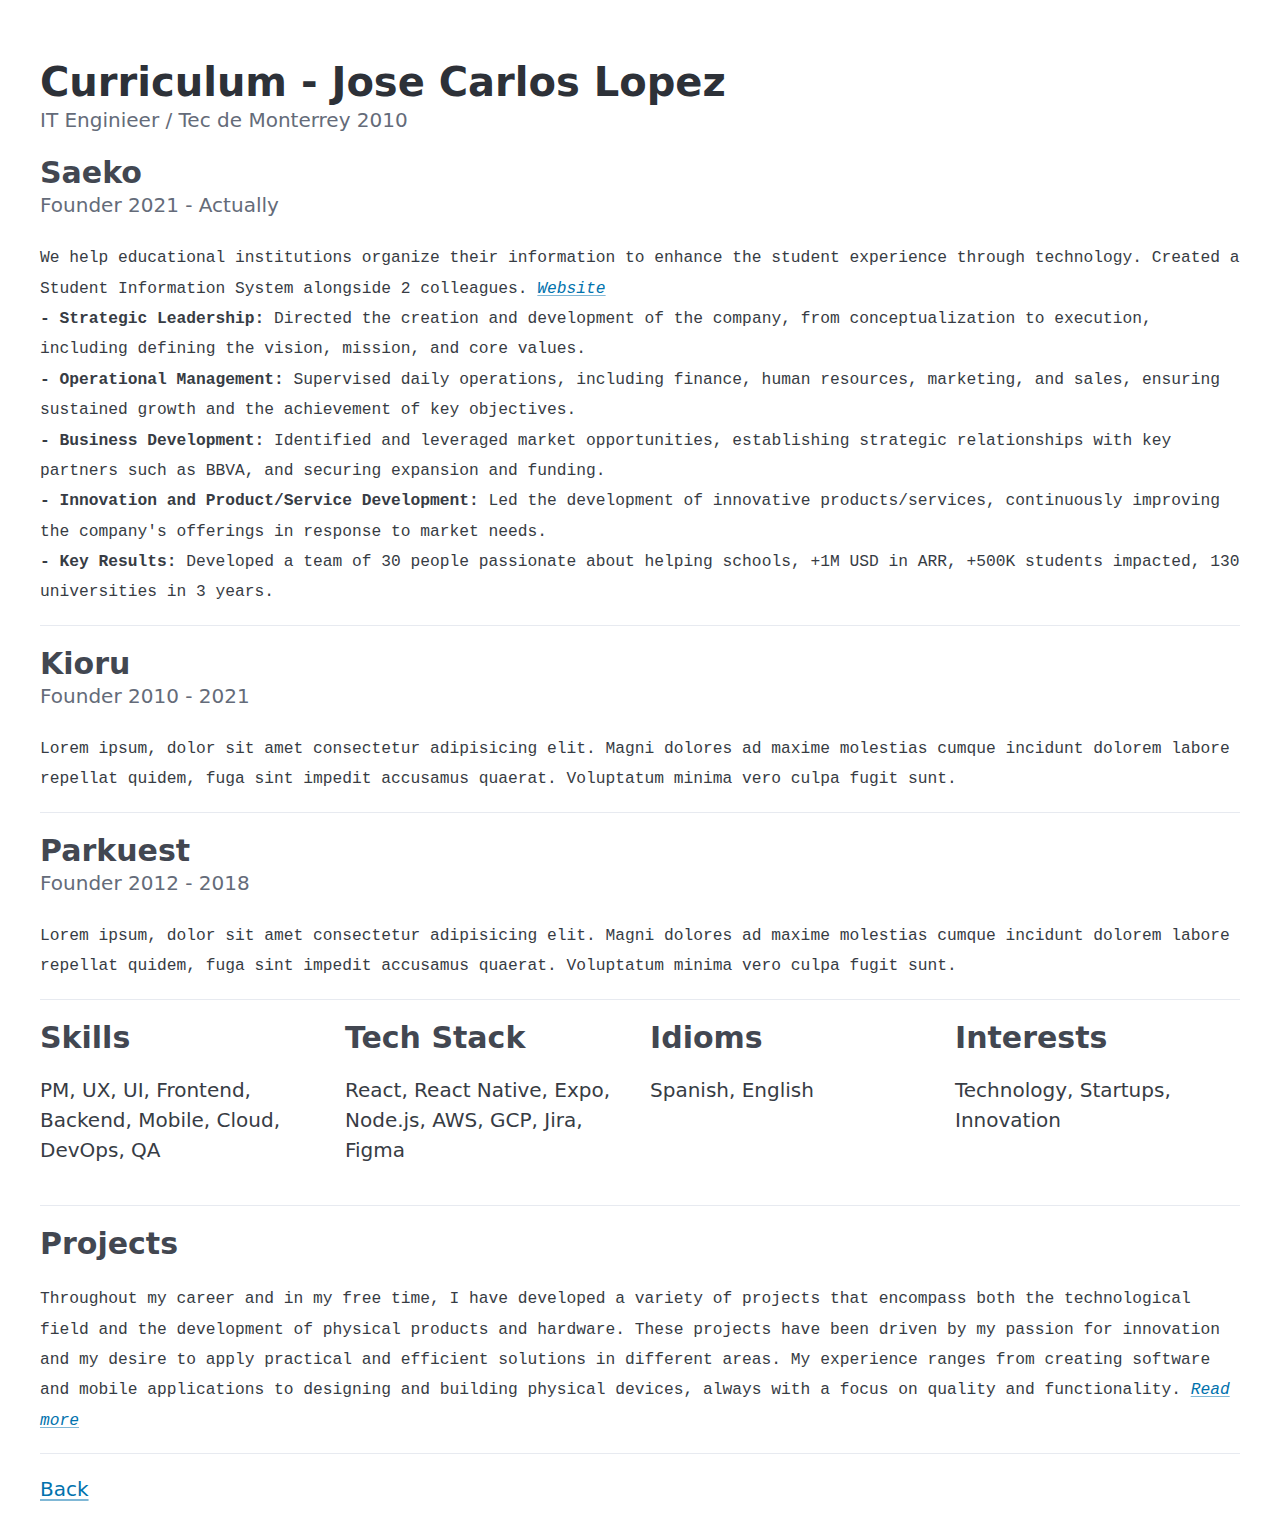
==== docs/cv.html @ 2325f3ba "creating a good website" ====
<!DOCTYPE html>
<html lang="en">

<head>
  <meta charset="UTF-8">
  <meta name="viewport" content="width=device-width, initial-scale=1.0">
  <title>CV Jose Carlos Lopez</title>
  <link rel="stylesheet" href="./css/pico.min.css" />
  <link rel="stylesheet" href="./css/main.css" />
</head>

<body>
  <section class="container p-3">
    <hgroup>
      <h1>Curriculum - Jose Carlos Lopez</h1>
      <p>IT Enginieer / Tec de Monterrey 2010</p>
    </hgroup>

    <hgroup>
      <h3>Saeko</h3>
      <p>Founder 2021 - Actually</p>
    </hgroup>
    <p></p>
    <tt>We help educational institutions organize their information to enhance the student experience through
      technology.
      Created a Student Information System alongside 2 colleagues. <i><a href="https://www.saeko.io" target="_blank"
          aria-label="Saeko">Website</a></i><br />
      <b>- Strategic Leadership:</b> Directed the creation and development of the company, from conceptualization to
      execution, including defining the vision, mission, and core values.<br />
      <b>- Operational Management:</b> Supervised daily operations, including finance, human resources, marketing, and
      sales, ensuring sustained growth and the achievement of key objectives.<br />
      <b>- Business Development:</b> Identified and leveraged market opportunities, establishing strategic relationships
      with key partners such as BBVA, and securing expansion and funding.<br />
      <b>- Innovation and Product/Service Development:</b> Led the development of innovative products/services,
      continuously improving the company's offerings in response to market needs.<br />
      <b>- Key Results:</b> Developed a team of 30 people passionate about helping schools, +1M USD in ARR, +500K
      students impacted, 130 universities in 3 years.</tt>


    <hr />
    <hgroup>
      <h3>Kioru</h3>
      <p>Founder 2010 - 2021</p>
    </hgroup>
    <p></p>
    <tt>Lorem ipsum, dolor sit amet consectetur adipisicing elit. Magni dolores ad maxime molestias cumque incidunt
      dolorem labore repellat quidem, fuga sint impedit accusamus quaerat. Voluptatum minima vero culpa fugit sunt.</tt>

    <hr />
    <hgroup>
      <h3>Parkuest</h3>
      <p>Founder 2012 - 2018</p>
    </hgroup>
    <p></p>
    <tt>Lorem ipsum, dolor sit amet consectetur adipisicing elit. Magni dolores ad maxime molestias cumque incidunt
      dolorem labore repellat quidem, fuga sint impedit accusamus quaerat. Voluptatum minima vero culpa fugit sunt.</tt>

    <hr />
    <div class="grid">
      <div>
        <h3>Skills</h3>
        <p>PM, UX, UI, Frontend, Backend, Mobile, Cloud, DevOps, QA</p>
      </div>
      <div>
        <h3>Tech Stack</h3>
        <p>React, React Native, Expo, Node.js, AWS, GCP, Jira, Figma</p>
      </div>
      <div>
        <h3>Idioms</h3>
        <p>Spanish, English</p>
      </div>
      <div>
        <h3>Interests</h3>
        <p>Technology, Startups, Innovation</p>
      </div>
    </div>

    <hr />
    <hgroup>
      <h3>Projects</h3>
      <p></p>
    </hgroup>
    <p></p>
    <tt>Throughout my career and in my free time, I have developed a variety of projects that encompass both the
      technological
      field and the development of physical products and hardware. These projects have been driven by my passion for
      innovation and my desire to apply practical and efficient solutions in different areas. My experience ranges from
      creating software and mobile applications to designing and building physical devices, always with a focus on
      quality and
      functionality. <i><a href="./projects.html" target="_blank" aria-label="Projects">Read more</a></i></tt>

    <hr />
    <p><a href="index.html">Back</a></p>
  </section>

</body>

</html>
---- docs/css/pico.min.css ----
@charset "UTF-8";/*!
 * Pico CSS ✨ v2.0.6 (https://picocss.com)
 * Copyright 2019-2024 - Licensed under MIT
 */:root{--pico-font-family-emoji:"Apple Color Emoji","Segoe UI Emoji","Segoe UI Symbol","Noto Color Emoji";--pico-font-family-sans-serif:system-ui,"Segoe UI",Roboto,Oxygen,Ubuntu,Cantarell,Helvetica,Arial,"Helvetica Neue",sans-serif,var(--pico-font-family-emoji);--pico-font-family-monospace:ui-monospace,SFMono-Regular,"SF Mono",Menlo,Consolas,"Liberation Mono",monospace,var(--pico-font-family-emoji);--pico-font-family:var(--pico-font-family-sans-serif);--pico-line-height:1.5;--pico-font-weight:400;--pico-font-size:100%;--pico-text-underline-offset:0.1rem;--pico-border-radius:0.25rem;--pico-border-width:0.0625rem;--pico-outline-width:0.125rem;--pico-transition:0.2s ease-in-out;--pico-spacing:1rem;--pico-typography-spacing-vertical:1rem;--pico-block-spacing-vertical:var(--pico-spacing);--pico-block-spacing-horizontal:var(--pico-spacing);--pico-grid-column-gap:var(--pico-spacing);--pico-grid-row-gap:var(--pico-spacing);--pico-form-element-spacing-vertical:0.75rem;--pico-form-element-spacing-horizontal:1rem;--pico-group-box-shadow:0 0 0 rgba(0, 0, 0, 0);--pico-group-box-shadow-focus-with-button:0 0 0 var(--pico-outline-width) var(--pico-primary-focus);--pico-group-box-shadow-focus-with-input:0 0 0 0.0625rem var(--pico-form-element-border-color);--pico-modal-overlay-backdrop-filter:blur(0.375rem);--pico-nav-element-spacing-vertical:1rem;--pico-nav-element-spacing-horizontal:0.5rem;--pico-nav-link-spacing-vertical:0.5rem;--pico-nav-link-spacing-horizontal:0.5rem;--pico-nav-breadcrumb-divider:">";--pico-icon-checkbox:url("data:image/svg+xml,%3Csvg xmlns='http://www.w3.org/2000/svg' width='24' height='24' viewBox='0 0 24 24' fill='none' stroke='rgb(255, 255, 255)' stroke-width='4' stroke-linecap='round' stroke-linejoin='round'%3E%3Cpolyline points='20 6 9 17 4 12'%3E%3C/polyline%3E%3C/svg%3E");--pico-icon-minus:url("data:image/svg+xml,%3Csvg xmlns='http://www.w3.org/2000/svg' width='24' height='24' viewBox='0 0 24 24' fill='none' stroke='rgb(255, 255, 255)' stroke-width='4' stroke-linecap='round' stroke-linejoin='round'%3E%3Cline x1='5' y1='12' x2='19' y2='12'%3E%3C/line%3E%3C/svg%3E");--pico-icon-chevron:url("data:image/svg+xml,%3Csvg xmlns='http://www.w3.org/2000/svg' width='24' height='24' viewBox='0 0 24 24' fill='none' stroke='rgb(136, 145, 164)' stroke-width='2' stroke-linecap='round' stroke-linejoin='round'%3E%3Cpolyline points='6 9 12 15 18 9'%3E%3C/polyline%3E%3C/svg%3E");--pico-icon-date:url("data:image/svg+xml,%3Csvg xmlns='http://www.w3.org/2000/svg' width='24' height='24' viewBox='0 0 24 24' fill='none' stroke='rgb(136, 145, 164)' stroke-width='2' stroke-linecap='round' stroke-linejoin='round'%3E%3Crect x='3' y='4' width='18' height='18' rx='2' ry='2'%3E%3C/rect%3E%3Cline x1='16' y1='2' x2='16' y2='6'%3E%3C/line%3E%3Cline x1='8' y1='2' x2='8' y2='6'%3E%3C/line%3E%3Cline x1='3' y1='10' x2='21' y2='10'%3E%3C/line%3E%3C/svg%3E");--pico-icon-time:url("data:image/svg+xml,%3Csvg xmlns='http://www.w3.org/2000/svg' width='24' height='24' viewBox='0 0 24 24' fill='none' stroke='rgb(136, 145, 164)' stroke-width='2' stroke-linecap='round' stroke-linejoin='round'%3E%3Ccircle cx='12' cy='12' r='10'%3E%3C/circle%3E%3Cpolyline points='12 6 12 12 16 14'%3E%3C/polyline%3E%3C/svg%3E");--pico-icon-search:url("data:image/svg+xml,%3Csvg xmlns='http://www.w3.org/2000/svg' width='24' height='24' viewBox='0 0 24 24' fill='none' stroke='rgb(136, 145, 164)' stroke-width='1.5' stroke-linecap='round' stroke-linejoin='round'%3E%3Ccircle cx='11' cy='11' r='8'%3E%3C/circle%3E%3Cline x1='21' y1='21' x2='16.65' y2='16.65'%3E%3C/line%3E%3C/svg%3E");--pico-icon-close:url("data:image/svg+xml,%3Csvg xmlns='http://www.w3.org/2000/svg' width='24' height='24' viewBox='0 0 24 24' fill='none' stroke='rgb(136, 145, 164)' stroke-width='3' stroke-linecap='round' stroke-linejoin='round'%3E%3Cline x1='18' y1='6' x2='6' y2='18'%3E%3C/line%3E%3Cline x1='6' y1='6' x2='18' y2='18'%3E%3C/line%3E%3C/svg%3E");--pico-icon-loading:url("data:image/svg+xml,%3Csvg fill='none' height='24' width='24' viewBox='0 0 24 24' xmlns='http://www.w3.org/2000/svg' %3E%3Cstyle%3E g %7B animation: rotate 2s linear infinite; transform-origin: center center; %7D circle %7B stroke-dasharray: 75,100; stroke-dashoffset: -5; animation: dash 1.5s ease-in-out infinite; stroke-linecap: round; %7D @keyframes rotate %7B 0%25 %7B transform: rotate(0deg); %7D 100%25 %7B transform: rotate(360deg); %7D %7D @keyframes dash %7B 0%25 %7B stroke-dasharray: 1,100; stroke-dashoffset: 0; %7D 50%25 %7B stroke-dasharray: 44.5,100; stroke-dashoffset: -17.5; %7D 100%25 %7B stroke-dasharray: 44.5,100; stroke-dashoffset: -62; %7D %7D %3C/style%3E%3Cg%3E%3Ccircle cx='12' cy='12' r='10' fill='none' stroke='rgb(136, 145, 164)' stroke-width='4' /%3E%3C/g%3E%3C/svg%3E")}@media (min-width:576px){:root{--pico-font-size:106.25%}}@media (min-width:768px){:root{--pico-font-size:112.5%}}@media (min-width:1024px){:root{--pico-font-size:118.75%}}@media (min-width:1280px){:root{--pico-font-size:125%}}@media (min-width:1536px){:root{--pico-font-size:131.25%}}a{--pico-text-decoration:underline}a.contrast,a.secondary{--pico-text-decoration:underline}small{--pico-font-size:0.875em}h1,h2,h3,h4,h5,h6{--pico-font-weight:700}h1{--pico-font-size:2rem;--pico-line-height:1.125;--pico-typography-spacing-top:3rem}h2{--pico-font-size:1.75rem;--pico-line-height:1.15;--pico-typography-spacing-top:2.625rem}h3{--pico-font-size:1.5rem;--pico-line-height:1.175;--pico-typography-spacing-top:2.25rem}h4{--pico-font-size:1.25rem;--pico-line-height:1.2;--pico-typography-spacing-top:1.874rem}h5{--pico-font-size:1.125rem;--pico-line-height:1.225;--pico-typography-spacing-top:1.6875rem}h6{--pico-font-size:1rem;--pico-line-height:1.25;--pico-typography-spacing-top:1.5rem}tfoot td,tfoot th,thead td,thead th{--pico-font-weight:600;--pico-border-width:0.1875rem}code,kbd,pre,samp{--pico-font-family:var(--pico-font-family-monospace)}kbd{--pico-font-weight:bolder}:where(select,textarea),input:not([type=submit],[type=button],[type=reset],[type=checkbox],[type=radio],[type=file]){--pico-outline-width:0.0625rem}[type=search]{--pico-border-radius:5rem}[type=checkbox],[type=radio]{--pico-border-width:0.125rem}[type=checkbox][role=switch]{--pico-border-width:0.1875rem}details.dropdown summary:not([role=button]){--pico-outline-width:0.0625rem}nav details.dropdown summary:focus-visible{--pico-outline-width:0.125rem}[role=search]{--pico-border-radius:5rem}[role=group]:has(button.secondary:focus,[type=submit].secondary:focus,[type=button].secondary:focus,[role=button].secondary:focus),[role=search]:has(button.secondary:focus,[type=submit].secondary:focus,[type=button].secondary:focus,[role=button].secondary:focus){--pico-group-box-shadow-focus-with-button:0 0 0 var(--pico-outline-width) var(--pico-secondary-focus)}[role=group]:has(button.contrast:focus,[type=submit].contrast:focus,[type=button].contrast:focus,[role=button].contrast:focus),[role=search]:has(button.contrast:focus,[type=submit].contrast:focus,[type=button].contrast:focus,[role=button].contrast:focus){--pico-group-box-shadow-focus-with-button:0 0 0 var(--pico-outline-width) var(--pico-contrast-focus)}[role=group] [role=button],[role=group] [type=button],[role=group] [type=submit],[role=group] button,[role=search] [role=button],[role=search] [type=button],[role=search] [type=submit],[role=search] button{--pico-form-element-spacing-horizontal:2rem}details summary[role=button]:not(.outline)::after{filter:brightness(0) invert(1)}[aria-busy=true]:not(input,select,textarea):is(button,[type=submit],[type=button],[type=reset],[role=button]):not(.outline)::before{filter:brightness(0) invert(1)}:root:not([data-theme=dark]),[data-theme=light]{--pico-background-color:#fff;--pico-color:#373c44;--pico-text-selection-color:rgba(2, 154, 232, 0.25);--pico-muted-color:#646b79;--pico-muted-border-color:#e7eaf0;--pico-primary:#0172ad;--pico-primary-background:#0172ad;--pico-primary-border:var(--pico-primary-background);--pico-primary-underline:rgba(1, 114, 173, 0.5);--pico-primary-hover:#015887;--pico-primary-hover-background:#02659a;--pico-primary-hover-border:var(--pico-primary-hover-background);--pico-primary-hover-underline:var(--pico-primary-hover);--pico-primary-focus:rgba(2, 154, 232, 0.5);--pico-primary-inverse:#fff;--pico-secondary:#5d6b89;--pico-secondary-background:#525f7a;--pico-secondary-border:var(--pico-secondary-background);--pico-secondary-underline:rgba(93, 107, 137, 0.5);--pico-secondary-hover:#48536b;--pico-secondary-hover-background:#48536b;--pico-secondary-hover-border:var(--pico-secondary-hover-background);--pico-secondary-hover-underline:var(--pico-secondary-hover);--pico-secondary-focus:rgba(93, 107, 137, 0.25);--pico-secondary-inverse:#fff;--pico-contrast:#181c25;--pico-contrast-background:#181c25;--pico-contrast-border:var(--pico-contrast-background);--pico-contrast-underline:rgba(24, 28, 37, 0.5);--pico-contrast-hover:#000;--pico-contrast-hover-background:#000;--pico-contrast-hover-border:var(--pico-contrast-hover-background);--pico-contrast-hover-underline:var(--pico-secondary-hover);--pico-contrast-focus:rgba(93, 107, 137, 0.25);--pico-contrast-inverse:#fff;--pico-box-shadow:0.0145rem 0.029rem 0.174rem rgba(129, 145, 181, 0.01698),0.0335rem 0.067rem 0.402rem rgba(129, 145, 181, 0.024),0.0625rem 0.125rem 0.75rem rgba(129, 145, 181, 0.03),0.1125rem 0.225rem 1.35rem rgba(129, 145, 181, 0.036),0.2085rem 0.417rem 2.502rem rgba(129, 145, 181, 0.04302),0.5rem 1rem 6rem rgba(129, 145, 181, 0.06),0 0 0 0.0625rem rgba(129, 145, 181, 0.015);--pico-h1-color:#2d3138;--pico-h2-color:#373c44;--pico-h3-color:#424751;--pico-h4-color:#4d535e;--pico-h5-color:#5c6370;--pico-h6-color:#646b79;--pico-mark-background-color:#fde7c0;--pico-mark-color:#0f1114;--pico-ins-color:#1d6a54;--pico-del-color:#883935;--pico-blockquote-border-color:var(--pico-muted-border-color);--pico-blockquote-footer-color:var(--pico-muted-color);--pico-button-box-shadow:0 0 0 rgba(0, 0, 0, 0);--pico-button-hover-box-shadow:0 0 0 rgba(0, 0, 0, 0);--pico-table-border-color:var(--pico-muted-border-color);--pico-table-row-stripped-background-color:rgba(111, 120, 135, 0.0375);--pico-code-background-color:#f3f5f7;--pico-code-color:#646b79;--pico-code-kbd-background-color:var(--pico-color);--pico-code-kbd-color:var(--pico-background-color);--pico-form-element-background-color:#fbfcfc;--pico-form-element-selected-background-color:#dfe3eb;--pico-form-element-border-color:#cfd5e2;--pico-form-element-color:#23262c;--pico-form-element-placeholder-color:var(--pico-muted-color);--pico-form-element-active-background-color:#fff;--pico-form-element-active-border-color:var(--pico-primary-border);--pico-form-element-focus-color:var(--pico-primary-border);--pico-form-element-disabled-opacity:0.5;--pico-form-element-invalid-border-color:#b86a6b;--pico-form-element-invalid-active-border-color:#c84f48;--pico-form-element-invalid-focus-color:var(--pico-form-element-invalid-active-border-color);--pico-form-element-valid-border-color:#4c9b8a;--pico-form-element-valid-active-border-color:#279977;--pico-form-element-valid-focus-color:var(--pico-form-element-valid-active-border-color);--pico-switch-background-color:#bfc7d9;--pico-switch-checked-background-color:var(--pico-primary-background);--pico-switch-color:#fff;--pico-switch-thumb-box-shadow:0 0 0 rgba(0, 0, 0, 0);--pico-range-border-color:#dfe3eb;--pico-range-active-border-color:#bfc7d9;--pico-range-thumb-border-color:var(--pico-background-color);--pico-range-thumb-color:var(--pico-secondary-background);--pico-range-thumb-active-color:var(--pico-primary-background);--pico-accordion-border-color:var(--pico-muted-border-color);--pico-accordion-active-summary-color:var(--pico-primary-hover);--pico-accordion-close-summary-color:var(--pico-color);--pico-accordion-open-summary-color:var(--pico-muted-color);--pico-card-background-color:var(--pico-background-color);--pico-card-border-color:var(--pico-muted-border-color);--pico-card-box-shadow:var(--pico-box-shadow);--pico-card-sectioning-background-color:#fbfcfc;--pico-dropdown-background-color:#fff;--pico-dropdown-border-color:#eff1f4;--pico-dropdown-box-shadow:var(--pico-box-shadow);--pico-dropdown-color:var(--pico-color);--pico-dropdown-hover-background-color:#eff1f4;--pico-loading-spinner-opacity:0.5;--pico-modal-overlay-background-color:rgba(232, 234, 237, 0.75);--pico-progress-background-color:#dfe3eb;--pico-progress-color:var(--pico-primary-background);--pico-tooltip-background-color:var(--pico-contrast-background);--pico-tooltip-color:var(--pico-contrast-inverse);--pico-icon-valid:url("data:image/svg+xml,%3Csvg xmlns='http://www.w3.org/2000/svg' width='24' height='24' viewBox='0 0 24 24' fill='none' stroke='rgb(76, 155, 138)' stroke-width='2' stroke-linecap='round' stroke-linejoin='round'%3E%3Cpolyline points='20 6 9 17 4 12'%3E%3C/polyline%3E%3C/svg%3E");--pico-icon-invalid:url("data:image/svg+xml,%3Csvg xmlns='http://www.w3.org/2000/svg' width='24' height='24' viewBox='0 0 24 24' fill='none' stroke='rgb(200, 79, 72)' stroke-width='2' stroke-linecap='round' stroke-linejoin='round'%3E%3Ccircle cx='12' cy='12' r='10'%3E%3C/circle%3E%3Cline x1='12' y1='8' x2='12' y2='12'%3E%3C/line%3E%3Cline x1='12' y1='16' x2='12.01' y2='16'%3E%3C/line%3E%3C/svg%3E");color-scheme:light}:root:not([data-theme=dark]) input:is([type=submit],[type=button],[type=reset],[type=checkbox],[type=radio],[type=file]),[data-theme=light] input:is([type=submit],[type=button],[type=reset],[type=checkbox],[type=radio],[type=file]){--pico-form-element-focus-color:var(--pico-primary-focus)}@media only screen and (prefers-color-scheme:dark){:root:not([data-theme]){--pico-background-color:#13171f;--pico-color:#c2c7d0;--pico-text-selection-color:rgba(1, 170, 255, 0.1875);--pico-muted-color:#7b8495;--pico-muted-border-color:#202632;--pico-primary:#01aaff;--pico-primary-background:#0172ad;--pico-primary-border:var(--pico-primary-background);--pico-primary-underline:rgba(1, 170, 255, 0.5);--pico-primary-hover:#79c0ff;--pico-primary-hover-background:#017fc0;--pico-primary-hover-border:var(--pico-primary-hover-background);--pico-primary-hover-underline:var(--pico-primary-hover);--pico-primary-focus:rgba(1, 170, 255, 0.375);--pico-primary-inverse:#fff;--pico-secondary:#969eaf;--pico-secondary-background:#525f7a;--pico-secondary-border:var(--pico-secondary-background);--pico-secondary-underline:rgba(150, 158, 175, 0.5);--pico-secondary-hover:#b3b9c5;--pico-secondary-hover-background:#5d6b89;--pico-secondary-hover-border:var(--pico-secondary-hover-background);--pico-secondary-hover-underline:var(--pico-secondary-hover);--pico-secondary-focus:rgba(144, 158, 190, 0.25);--pico-secondary-inverse:#fff;--pico-contrast:#dfe3eb;--pico-contrast-background:#eff1f4;--pico-contrast-border:var(--pico-contrast-background);--pico-contrast-underline:rgba(223, 227, 235, 0.5);--pico-contrast-hover:#fff;--pico-contrast-hover-background:#fff;--pico-contrast-hover-border:var(--pico-contrast-hover-background);--pico-contrast-hover-underline:var(--pico-contrast-hover);--pico-contrast-focus:rgba(207, 213, 226, 0.25);--pico-contrast-inverse:#000;--pico-box-shadow:0.0145rem 0.029rem 0.174rem rgba(7, 9, 12, 0.01698),0.0335rem 0.067rem 0.402rem rgba(7, 9, 12, 0.024),0.0625rem 0.125rem 0.75rem rgba(7, 9, 12, 0.03),0.1125rem 0.225rem 1.35rem rgba(7, 9, 12, 0.036),0.2085rem 0.417rem 2.502rem rgba(7, 9, 12, 0.04302),0.5rem 1rem 6rem rgba(7, 9, 12, 0.06),0 0 0 0.0625rem rgba(7, 9, 12, 0.015);--pico-h1-color:#f0f1f3;--pico-h2-color:#e0e3e7;--pico-h3-color:#c2c7d0;--pico-h4-color:#b3b9c5;--pico-h5-color:#a4acba;--pico-h6-color:#8891a4;--pico-mark-background-color:#014063;--pico-mark-color:#fff;--pico-ins-color:#62af9a;--pico-del-color:#ce7e7b;--pico-blockquote-border-color:var(--pico-muted-border-color);--pico-blockquote-footer-color:var(--pico-muted-color);--pico-button-box-shadow:0 0 0 rgba(0, 0, 0, 0);--pico-button-hover-box-shadow:0 0 0 rgba(0, 0, 0, 0);--pico-table-border-color:var(--pico-muted-border-color);--pico-table-row-stripped-background-color:rgba(111, 120, 135, 0.0375);--pico-code-background-color:#1a1f28;--pico-code-color:#8891a4;--pico-code-kbd-background-color:var(--pico-color);--pico-code-kbd-color:var(--pico-background-color);--pico-form-element-background-color:#1c212c;--pico-form-element-selected-background-color:#2a3140;--pico-form-element-border-color:#2a3140;--pico-form-element-color:#e0e3e7;--pico-form-element-placeholder-color:#8891a4;--pico-form-element-active-background-color:#1a1f28;--pico-form-element-active-border-color:var(--pico-primary-border);--pico-form-element-focus-color:var(--pico-primary-border);--pico-form-element-disabled-opacity:0.5;--pico-form-element-invalid-border-color:#964a50;--pico-form-element-invalid-active-border-color:#b7403b;--pico-form-element-invalid-focus-color:var(--pico-form-element-invalid-active-border-color);--pico-form-element-valid-border-color:#2a7b6f;--pico-form-element-valid-active-border-color:#16896a;--pico-form-element-valid-focus-color:var(--pico-form-element-valid-active-border-color);--pico-switch-background-color:#333c4e;--pico-switch-checked-background-color:var(--pico-primary-background);--pico-switch-color:#fff;--pico-switch-thumb-box-shadow:0 0 0 rgba(0, 0, 0, 0);--pico-range-border-color:#202632;--pico-range-active-border-color:#2a3140;--pico-range-thumb-border-color:var(--pico-background-color);--pico-range-thumb-color:var(--pico-secondary-background);--pico-range-thumb-active-color:var(--pico-primary-background);--pico-accordion-border-color:var(--pico-muted-border-color);--pico-accordion-active-summary-color:var(--pico-primary-hover);--pico-accordion-close-summary-color:var(--pico-color);--pico-accordion-open-summary-color:var(--pico-muted-color);--pico-card-background-color:#181c25;--pico-card-border-color:var(--pico-card-background-color);--pico-card-box-shadow:var(--pico-box-shadow);--pico-card-sectioning-background-color:#1a1f28;--pico-dropdown-background-color:#181c25;--pico-dropdown-border-color:#202632;--pico-dropdown-box-shadow:var(--pico-box-shadow);--pico-dropdown-color:var(--pico-color);--pico-dropdown-hover-background-color:#202632;--pico-loading-spinner-opacity:0.5;--pico-modal-overlay-background-color:rgba(8, 9, 10, 0.75);--pico-progress-background-color:#202632;--pico-progress-color:var(--pico-primary-background);--pico-tooltip-background-color:var(--pico-contrast-background);--pico-tooltip-color:var(--pico-contrast-inverse);--pico-icon-valid:url("data:image/svg+xml,%3Csvg xmlns='http://www.w3.org/2000/svg' width='24' height='24' viewBox='0 0 24 24' fill='none' stroke='rgb(42, 123, 111)' stroke-width='2' stroke-linecap='round' stroke-linejoin='round'%3E%3Cpolyline points='20 6 9 17 4 12'%3E%3C/polyline%3E%3C/svg%3E");--pico-icon-invalid:url("data:image/svg+xml,%3Csvg xmlns='http://www.w3.org/2000/svg' width='24' height='24' viewBox='0 0 24 24' fill='none' stroke='rgb(150, 74, 80)' stroke-width='2' stroke-linecap='round' stroke-linejoin='round'%3E%3Ccircle cx='12' cy='12' r='10'%3E%3C/circle%3E%3Cline x1='12' y1='8' x2='12' y2='12'%3E%3C/line%3E%3Cline x1='12' y1='16' x2='12.01' y2='16'%3E%3C/line%3E%3C/svg%3E");color-scheme:dark}:root:not([data-theme]) input:is([type=submit],[type=button],[type=reset],[type=checkbox],[type=radio],[type=file]){--pico-form-element-focus-color:var(--pico-primary-focus)}:root:not([data-theme]) details summary[role=button].contrast:not(.outline)::after{filter:brightness(0)}:root:not([data-theme]) [aria-busy=true]:not(input,select,textarea).contrast:is(button,[type=submit],[type=button],[type=reset],[role=button]):not(.outline)::before{filter:brightness(0)}}[data-theme=dark]{--pico-background-color:#13171f;--pico-color:#c2c7d0;--pico-text-selection-color:rgba(1, 170, 255, 0.1875);--pico-muted-color:#7b8495;--pico-muted-border-color:#202632;--pico-primary:#01aaff;--pico-primary-background:#0172ad;--pico-primary-border:var(--pico-primary-background);--pico-primary-underline:rgba(1, 170, 255, 0.5);--pico-primary-hover:#79c0ff;--pico-primary-hover-background:#017fc0;--pico-primary-hover-border:var(--pico-primary-hover-background);--pico-primary-hover-underline:var(--pico-primary-hover);--pico-primary-focus:rgba(1, 170, 255, 0.375);--pico-primary-inverse:#fff;--pico-secondary:#969eaf;--pico-secondary-background:#525f7a;--pico-secondary-border:var(--pico-secondary-background);--pico-secondary-underline:rgba(150, 158, 175, 0.5);--pico-secondary-hover:#b3b9c5;--pico-secondary-hover-background:#5d6b89;--pico-secondary-hover-border:var(--pico-secondary-hover-background);--pico-secondary-hover-underline:var(--pico-secondary-hover);--pico-secondary-focus:rgba(144, 158, 190, 0.25);--pico-secondary-inverse:#fff;--pico-contrast:#dfe3eb;--pico-contrast-background:#eff1f4;--pico-contrast-border:var(--pico-contrast-background);--pico-contrast-underline:rgba(223, 227, 235, 0.5);--pico-contrast-hover:#fff;--pico-contrast-hover-background:#fff;--pico-contrast-hover-border:var(--pico-contrast-hover-background);--pico-contrast-hover-underline:var(--pico-contrast-hover);--pico-contrast-focus:rgba(207, 213, 226, 0.25);--pico-contrast-inverse:#000;--pico-box-shadow:0.0145rem 0.029rem 0.174rem rgba(7, 9, 12, 0.01698),0.0335rem 0.067rem 0.402rem rgba(7, 9, 12, 0.024),0.0625rem 0.125rem 0.75rem rgba(7, 9, 12, 0.03),0.1125rem 0.225rem 1.35rem rgba(7, 9, 12, 0.036),0.2085rem 0.417rem 2.502rem rgba(7, 9, 12, 0.04302),0.5rem 1rem 6rem rgba(7, 9, 12, 0.06),0 0 0 0.0625rem rgba(7, 9, 12, 0.015);--pico-h1-color:#f0f1f3;--pico-h2-color:#e0e3e7;--pico-h3-color:#c2c7d0;--pico-h4-color:#b3b9c5;--pico-h5-color:#a4acba;--pico-h6-color:#8891a4;--pico-mark-background-color:#014063;--pico-mark-color:#fff;--pico-ins-color:#62af9a;--pico-del-color:#ce7e7b;--pico-blockquote-border-color:var(--pico-muted-border-color);--pico-blockquote-footer-color:var(--pico-muted-color);--pico-button-box-shadow:0 0 0 rgba(0, 0, 0, 0);--pico-button-hover-box-shadow:0 0 0 rgba(0, 0, 0, 0);--pico-table-border-color:var(--pico-muted-border-color);--pico-table-row-stripped-background-color:rgba(111, 120, 135, 0.0375);--pico-code-background-color:#1a1f28;--pico-code-color:#8891a4;--pico-code-kbd-background-color:var(--pico-color);--pico-code-kbd-color:var(--pico-background-color);--pico-form-element-background-color:#1c212c;--pico-form-element-selected-background-color:#2a3140;--pico-form-element-border-color:#2a3140;--pico-form-element-color:#e0e3e7;--pico-form-element-placeholder-color:#8891a4;--pico-form-element-active-background-color:#1a1f28;--pico-form-element-active-border-color:var(--pico-primary-border);--pico-form-element-focus-color:var(--pico-primary-border);--pico-form-element-disabled-opacity:0.5;--pico-form-element-invalid-border-color:#964a50;--pico-form-element-invalid-active-border-color:#b7403b;--pico-form-element-invalid-focus-color:var(--pico-form-element-invalid-active-border-color);--pico-form-element-valid-border-color:#2a7b6f;--pico-form-element-valid-active-border-color:#16896a;--pico-form-element-valid-focus-color:var(--pico-form-element-valid-active-border-color);--pico-switch-background-color:#333c4e;--pico-switch-checked-background-color:var(--pico-primary-background);--pico-switch-color:#fff;--pico-switch-thumb-box-shadow:0 0 0 rgba(0, 0, 0, 0);--pico-range-border-color:#202632;--pico-range-active-border-color:#2a3140;--pico-range-thumb-border-color:var(--pico-background-color);--pico-range-thumb-color:var(--pico-secondary-background);--pico-range-thumb-active-color:var(--pico-primary-background);--pico-accordion-border-color:var(--pico-muted-border-color);--pico-accordion-active-summary-color:var(--pico-primary-hover);--pico-accordion-close-summary-color:var(--pico-color);--pico-accordion-open-summary-color:var(--pico-muted-color);--pico-card-background-color:#181c25;--pico-card-border-color:var(--pico-card-background-color);--pico-card-box-shadow:var(--pico-box-shadow);--pico-card-sectioning-background-color:#1a1f28;--pico-dropdown-background-color:#181c25;--pico-dropdown-border-color:#202632;--pico-dropdown-box-shadow:var(--pico-box-shadow);--pico-dropdown-color:var(--pico-color);--pico-dropdown-hover-background-color:#202632;--pico-loading-spinner-opacity:0.5;--pico-modal-overlay-background-color:rgba(8, 9, 10, 0.75);--pico-progress-background-color:#202632;--pico-progress-color:var(--pico-primary-background);--pico-tooltip-background-color:var(--pico-contrast-background);--pico-tooltip-color:var(--pico-contrast-inverse);--pico-icon-valid:url("data:image/svg+xml,%3Csvg xmlns='http://www.w3.org/2000/svg' width='24' height='24' viewBox='0 0 24 24' fill='none' stroke='rgb(42, 123, 111)' stroke-width='2' stroke-linecap='round' stroke-linejoin='round'%3E%3Cpolyline points='20 6 9 17 4 12'%3E%3C/polyline%3E%3C/svg%3E");--pico-icon-invalid:url("data:image/svg+xml,%3Csvg xmlns='http://www.w3.org/2000/svg' width='24' height='24' viewBox='0 0 24 24' fill='none' stroke='rgb(150, 74, 80)' stroke-width='2' stroke-linecap='round' stroke-linejoin='round'%3E%3Ccircle cx='12' cy='12' r='10'%3E%3C/circle%3E%3Cline x1='12' y1='8' x2='12' y2='12'%3E%3C/line%3E%3Cline x1='12' y1='16' x2='12.01' y2='16'%3E%3C/line%3E%3C/svg%3E");color-scheme:dark}[data-theme=dark] input:is([type=submit],[type=button],[type=reset],[type=checkbox],[type=radio],[type=file]){--pico-form-element-focus-color:var(--pico-primary-focus)}[data-theme=dark] details summary[role=button].contrast:not(.outline)::after{filter:brightness(0)}[data-theme=dark] [aria-busy=true]:not(input,select,textarea).contrast:is(button,[type=submit],[type=button],[type=reset],[role=button]):not(.outline)::before{filter:brightness(0)}[type=checkbox],[type=radio],[type=range],progress{accent-color:var(--pico-primary)}*,::after,::before{box-sizing:border-box;background-repeat:no-repeat}::after,::before{text-decoration:inherit;vertical-align:inherit}:where(:root){-webkit-tap-highlight-color:transparent;-webkit-text-size-adjust:100%;-moz-text-size-adjust:100%;text-size-adjust:100%;background-color:var(--pico-background-color);color:var(--pico-color);font-weight:var(--pico-font-weight);font-size:var(--pico-font-size);line-height:var(--pico-line-height);font-family:var(--pico-font-family);text-underline-offset:var(--pico-text-underline-offset);text-rendering:optimizeLegibility;overflow-wrap:break-word;-moz-tab-size:4;-o-tab-size:4;tab-size:4}body{width:100%;margin:0}main{display:block}body>footer,body>header,body>main{padding-block:var(--pico-block-spacing-vertical)}section{margin-bottom:var(--pico-block-spacing-vertical)}.container,.container-fluid{width:100%;margin-right:auto;margin-left:auto;padding-right:var(--pico-spacing);padding-left:var(--pico-spacing)}@media (min-width:576px){.container{max-width:510px;padding-right:0;padding-left:0}}@media (min-width:768px){.container{max-width:700px}}@media (min-width:1024px){.container{max-width:950px}}@media (min-width:1280px){.container{max-width:1200px}}@media (min-width:1536px){.container{max-width:1450px}}.grid{grid-column-gap:var(--pico-grid-column-gap);grid-row-gap:var(--pico-grid-row-gap);display:grid;grid-template-columns:1fr}@media (min-width:768px){.grid{grid-template-columns:repeat(auto-fit,minmax(0%,1fr))}}.grid>*{min-width:0}.overflow-auto{overflow:auto}b,strong{font-weight:bolder}sub,sup{position:relative;font-size:.75em;line-height:0;vertical-align:baseline}sub{bottom:-.25em}sup{top:-.5em}address,blockquote,dl,ol,p,pre,table,ul{margin-top:0;margin-bottom:var(--pico-typography-spacing-vertical);color:var(--pico-color);font-style:normal;font-weight:var(--pico-font-weight)}h1,h2,h3,h4,h5,h6{margin-top:0;margin-bottom:var(--pico-typography-spacing-vertical);color:var(--pico-color);font-weight:var(--pico-font-weight);font-size:var(--pico-font-size);line-height:var(--pico-line-height);font-family:var(--pico-font-family)}h1{--pico-color:var(--pico-h1-color)}h2{--pico-color:var(--pico-h2-color)}h3{--pico-color:var(--pico-h3-color)}h4{--pico-color:var(--pico-h4-color)}h5{--pico-color:var(--pico-h5-color)}h6{--pico-color:var(--pico-h6-color)}:where(article,address,blockquote,dl,figure,form,ol,p,pre,table,ul)~:is(h1,h2,h3,h4,h5,h6){margin-top:var(--pico-typography-spacing-top)}p{margin-bottom:var(--pico-typography-spacing-vertical)}hgroup{margin-bottom:var(--pico-typography-spacing-vertical)}hgroup>*{margin-top:0;margin-bottom:0}hgroup>:not(:first-child):last-child{--pico-color:var(--pico-muted-color);--pico-font-weight:unset;font-size:1rem}:where(ol,ul) li{margin-bottom:calc(var(--pico-typography-spacing-vertical) * .25)}:where(dl,ol,ul) :where(dl,ol,ul){margin:0;margin-top:calc(var(--pico-typography-spacing-vertical) * .25)}ul li{list-style:square}mark{padding:.125rem .25rem;background-color:var(--pico-mark-background-color);color:var(--pico-mark-color);vertical-align:baseline}blockquote{display:block;margin:var(--pico-typography-spacing-vertical) 0;padding:var(--pico-spacing);border-right:none;border-left:.25rem solid var(--pico-blockquote-border-color);border-inline-start:0.25rem solid var(--pico-blockquote-border-color);border-inline-end:none}blockquote footer{margin-top:calc(var(--pico-typography-spacing-vertical) * .5);color:var(--pico-blockquote-footer-color)}abbr[title]{border-bottom:1px dotted;text-decoration:none;cursor:help}ins{color:var(--pico-ins-color);text-decoration:none}del{color:var(--pico-del-color)}::-moz-selection{background-color:var(--pico-text-selection-color)}::selection{background-color:var(--pico-text-selection-color)}:where(a:not([role=button])),[role=link]{--pico-color:var(--pico-primary);--pico-background-color:transparent;--pico-underline:var(--pico-primary-underline);outline:0;background-color:var(--pico-background-color);color:var(--pico-color);-webkit-text-decoration:var(--pico-text-decoration);text-decoration:var(--pico-text-decoration);text-decoration-color:var(--pico-underline);text-underline-offset:0.125em;transition:background-color var(--pico-transition),color var(--pico-transition),box-shadow var(--pico-transition),-webkit-text-decoration var(--pico-transition);transition:background-color var(--pico-transition),color var(--pico-transition),text-decoration var(--pico-transition),box-shadow var(--pico-transition);transition:background-color var(--pico-transition),color var(--pico-transition),text-decoration var(--pico-transition),box-shadow var(--pico-transition),-webkit-text-decoration var(--pico-transition)}:where(a:not([role=button])):is([aria-current]:not([aria-current=false]),:hover,:active,:focus),[role=link]:is([aria-current]:not([aria-current=false]),:hover,:active,:focus){--pico-color:var(--pico-primary-hover);--pico-underline:var(--pico-primary-hover-underline);--pico-text-decoration:underline}:where(a:not([role=button])):focus-visible,[role=link]:focus-visible{box-shadow:0 0 0 var(--pico-outline-width) var(--pico-primary-focus)}:where(a:not([role=button])).secondary,[role=link].secondary{--pico-color:var(--pico-secondary);--pico-underline:var(--pico-secondary-underline)}:where(a:not([role=button])).secondary:is([aria-current]:not([aria-current=false]),:hover,:active,:focus),[role=link].secondary:is([aria-current]:not([aria-current=false]),:hover,:active,:focus){--pico-color:var(--pico-secondary-hover);--pico-underline:var(--pico-secondary-hover-underline)}:where(a:not([role=button])).contrast,[role=link].contrast{--pico-color:var(--pico-contrast);--pico-underline:var(--pico-contrast-underline)}:where(a:not([role=button])).contrast:is([aria-current]:not([aria-current=false]),:hover,:active,:focus),[role=link].contrast:is([aria-current]:not([aria-current=false]),:hover,:active,:focus){--pico-color:var(--pico-contrast-hover);--pico-underline:var(--pico-contrast-hover-underline)}a[role=button]{display:inline-block}button{margin:0;overflow:visible;font-family:inherit;text-transform:none}[type=button],[type=reset],[type=submit],button{-webkit-appearance:button}[role=button],[type=button],[type=file]::file-selector-button,[type=reset],[type=submit],button{--pico-background-color:var(--pico-primary-background);--pico-border-color:var(--pico-primary-border);--pico-color:var(--pico-primary-inverse);--pico-box-shadow:var(--pico-button-box-shadow, 0 0 0 rgba(0, 0, 0, 0));padding:var(--pico-form-element-spacing-vertical) var(--pico-form-element-spacing-horizontal);border:var(--pico-border-width) solid var(--pico-border-color);border-radius:var(--pico-border-radius);outline:0;background-color:var(--pico-background-color);box-shadow:var(--pico-box-shadow);color:var(--pico-color);font-weight:var(--pico-font-weight);font-size:1rem;line-height:var(--pico-line-height);text-align:center;text-decoration:none;cursor:pointer;-webkit-user-select:none;-moz-user-select:none;user-select:none;transition:background-color var(--pico-transition),border-color var(--pico-transition),color var(--pico-transition),box-shadow var(--pico-transition)}[role=button]:is(:hover,:active,:focus),[role=button]:is([aria-current]:not([aria-current=false])),[type=button]:is(:hover,:active,:focus),[type=button]:is([aria-current]:not([aria-current=false])),[type=file]::file-selector-button:is(:hover,:active,:focus),[type=file]::file-selector-button:is([aria-current]:not([aria-current=false])),[type=reset]:is(:hover,:active,:focus),[type=reset]:is([aria-current]:not([aria-current=false])),[type=submit]:is(:hover,:active,:focus),[type=submit]:is([aria-current]:not([aria-current=false])),button:is(:hover,:active,:focus),button:is([aria-current]:not([aria-current=false])){--pico-background-color:var(--pico-primary-hover-background);--pico-border-color:var(--pico-primary-hover-border);--pico-box-shadow:var(--pico-button-hover-box-shadow, 0 0 0 rgba(0, 0, 0, 0));--pico-color:var(--pico-primary-inverse)}[role=button]:focus,[role=button]:is([aria-current]:not([aria-current=false])):focus,[type=button]:focus,[type=button]:is([aria-current]:not([aria-current=false])):focus,[type=file]::file-selector-button:focus,[type=file]::file-selector-button:is([aria-current]:not([aria-current=false])):focus,[type=reset]:focus,[type=reset]:is([aria-current]:not([aria-current=false])):focus,[type=submit]:focus,[type=submit]:is([aria-current]:not([aria-current=false])):focus,button:focus,button:is([aria-current]:not([aria-current=false])):focus{--pico-box-shadow:var(--pico-button-hover-box-shadow, 0 0 0 rgba(0, 0, 0, 0)),0 0 0 var(--pico-outline-width) var(--pico-primary-focus)}[type=button],[type=reset],[type=submit]{margin-bottom:var(--pico-spacing)}:is(button,[type=submit],[type=button],[role=button]).secondary,[type=file]::file-selector-button,[type=reset]{--pico-background-color:var(--pico-secondary-background);--pico-border-color:var(--pico-secondary-border);--pico-color:var(--pico-secondary-inverse);cursor:pointer}:is(button,[type=submit],[type=button],[role=button]).secondary:is([aria-current]:not([aria-current=false]),:hover,:active,:focus),[type=file]::file-selector-button:is([aria-current]:not([aria-current=false]),:hover,:active,:focus),[type=reset]:is([aria-current]:not([aria-current=false]),:hover,:active,:focus){--pico-background-color:var(--pico-secondary-hover-background);--pico-border-color:var(--pico-secondary-hover-border);--pico-color:var(--pico-secondary-inverse)}:is(button,[type=submit],[type=button],[role=button]).secondary:focus,:is(button,[type=submit],[type=button],[role=button]).secondary:is([aria-current]:not([aria-current=false])):focus,[type=file]::file-selector-button:focus,[type=file]::file-selector-button:is([aria-current]:not([aria-current=false])):focus,[type=reset]:focus,[type=reset]:is([aria-current]:not([aria-current=false])):focus{--pico-box-shadow:var(--pico-button-hover-box-shadow, 0 0 0 rgba(0, 0, 0, 0)),0 0 0 var(--pico-outline-width) var(--pico-secondary-focus)}:is(button,[type=submit],[type=button],[role=button]).contrast{--pico-background-color:var(--pico-contrast-background);--pico-border-color:var(--pico-contrast-border);--pico-color:var(--pico-contrast-inverse)}:is(button,[type=submit],[type=button],[role=button]).contrast:is([aria-current]:not([aria-current=false]),:hover,:active,:focus){--pico-background-color:var(--pico-contrast-hover-background);--pico-border-color:var(--pico-contrast-hover-border);--pico-color:var(--pico-contrast-inverse)}:is(button,[type=submit],[type=button],[role=button]).contrast:focus,:is(button,[type=submit],[type=button],[role=button]).contrast:is([aria-current]:not([aria-current=false])):focus{--pico-box-shadow:var(--pico-button-hover-box-shadow, 0 0 0 rgba(0, 0, 0, 0)),0 0 0 var(--pico-outline-width) var(--pico-contrast-focus)}:is(button,[type=submit],[type=button],[role=button]).outline,[type=reset].outline{--pico-background-color:transparent;--pico-color:var(--pico-primary);--pico-border-color:var(--pico-primary)}:is(button,[type=submit],[type=button],[role=button]).outline:is([aria-current]:not([aria-current=false]),:hover,:active,:focus),[type=reset].outline:is([aria-current]:not([aria-current=false]),:hover,:active,:focus){--pico-background-color:transparent;--pico-color:var(--pico-primary-hover);--pico-border-color:var(--pico-primary-hover)}:is(button,[type=submit],[type=button],[role=button]).outline.secondary,[type=reset].outline{--pico-color:var(--pico-secondary);--pico-border-color:var(--pico-secondary)}:is(button,[type=submit],[type=button],[role=button]).outline.secondary:is([aria-current]:not([aria-current=false]),:hover,:active,:focus),[type=reset].outline:is([aria-current]:not([aria-current=false]),:hover,:active,:focus){--pico-color:var(--pico-secondary-hover);--pico-border-color:var(--pico-secondary-hover)}:is(button,[type=submit],[type=button],[role=button]).outline.contrast{--pico-color:var(--pico-contrast);--pico-border-color:var(--pico-contrast)}:is(button,[type=submit],[type=button],[role=button]).outline.contrast:is([aria-current]:not([aria-current=false]),:hover,:active,:focus){--pico-color:var(--pico-contrast-hover);--pico-border-color:var(--pico-contrast-hover)}:where(button,[type=submit],[type=reset],[type=button],[role=button])[disabled],:where(fieldset[disabled]) :is(button,[type=submit],[type=button],[type=reset],[role=button]){opacity:.5;pointer-events:none}:where(table){width:100%;border-collapse:collapse;border-spacing:0;text-indent:0}td,th{padding:calc(var(--pico-spacing)/ 2) var(--pico-spacing);border-bottom:var(--pico-border-width) solid var(--pico-table-border-color);background-color:var(--pico-background-color);color:var(--pico-color);font-weight:var(--pico-font-weight);text-align:left;text-align:start}tfoot td,tfoot th{border-top:var(--pico-border-width) solid var(--pico-table-border-color);border-bottom:0}table.striped tbody tr:nth-child(odd) td,table.striped tbody tr:nth-child(odd) th{background-color:var(--pico-table-row-stripped-background-color)}:where(audio,canvas,iframe,img,svg,video){vertical-align:middle}audio,video{display:inline-block}audio:not([controls]){display:none;height:0}:where(iframe){border-style:none}img{max-width:100%;height:auto;border-style:none}:where(svg:not([fill])){fill:currentColor}svg:not(:root){overflow:hidden}code,kbd,pre,samp{font-size:.875em;font-family:var(--pico-font-family)}pre code{font-size:inherit;font-family:inherit}pre{-ms-overflow-style:scrollbar;overflow:auto}code,kbd,pre{border-radius:var(--pico-border-radius);background:var(--pico-code-background-color);color:var(--pico-code-color);font-weight:var(--pico-font-weight);line-height:initial}code,kbd{display:inline-block;padding:.375rem}pre{display:block;margin-bottom:var(--pico-spacing);overflow-x:auto}pre>code{display:block;padding:var(--pico-spacing);background:0 0;line-height:var(--pico-line-height)}kbd{background-color:var(--pico-code-kbd-background-color);color:var(--pico-code-kbd-color);vertical-align:baseline}figure{display:block;margin:0;padding:0}figure figcaption{padding:calc(var(--pico-spacing) * .5) 0;color:var(--pico-muted-color)}hr{height:0;margin:var(--pico-typography-spacing-vertical) 0;border:0;border-top:1px solid var(--pico-muted-border-color);color:inherit}[hidden],template{display:none!important}canvas{display:inline-block}input,optgroup,select,textarea{margin:0;font-size:1rem;line-height:var(--pico-line-height);font-family:inherit;letter-spacing:inherit}input{overflow:visible}select{text-transform:none}legend{max-width:100%;padding:0;color:inherit;white-space:normal}textarea{overflow:auto}[type=checkbox],[type=radio]{padding:0}::-webkit-inner-spin-button,::-webkit-outer-spin-button{height:auto}[type=search]{-webkit-appearance:textfield;outline-offset:-2px}[type=search]::-webkit-search-decoration{-webkit-appearance:none}::-webkit-file-upload-button{-webkit-appearance:button;font:inherit}::-moz-focus-inner{padding:0;border-style:none}:-moz-focusring{outline:0}:-moz-ui-invalid{box-shadow:none}::-ms-expand{display:none}[type=file],[type=range]{padding:0;border-width:0}input:not([type=checkbox],[type=radio],[type=range]){height:calc(1rem * var(--pico-line-height) + var(--pico-form-element-spacing-vertical) * 2 + var(--pico-border-width) * 2)}fieldset{width:100%;margin:0;margin-bottom:var(--pico-spacing);padding:0;border:0}fieldset legend,label{display:block;margin-bottom:calc(var(--pico-spacing) * .375);color:var(--pico-color);font-weight:var(--pico-form-label-font-weight,var(--pico-font-weight))}fieldset legend{margin-bottom:calc(var(--pico-spacing) * .5)}button[type=submit],input:not([type=checkbox],[type=radio]),select,textarea{width:100%}input:not([type=checkbox],[type=radio],[type=range],[type=file]),select,textarea{-webkit-appearance:none;-moz-appearance:none;appearance:none;padding:var(--pico-form-element-spacing-vertical) var(--pico-form-element-spacing-horizontal)}input,select,textarea{--pico-background-color:var(--pico-form-element-background-color);--pico-border-color:var(--pico-form-element-border-color);--pico-color:var(--pico-form-element-color);--pico-box-shadow:none;border:var(--pico-border-width) solid var(--pico-border-color);border-radius:var(--pico-border-radius);outline:0;background-color:var(--pico-background-color);box-shadow:var(--pico-box-shadow);color:var(--pico-color);font-weight:var(--pico-font-weight);transition:background-color var(--pico-transition),border-color var(--pico-transition),color var(--pico-transition),box-shadow var(--pico-transition)}:where(select,textarea):not([readonly]):is(:active,:focus),input:not([type=submit],[type=button],[type=reset],[type=checkbox],[type=radio],[readonly]):is(:active,:focus){--pico-background-color:var(--pico-form-element-active-background-color)}:where(select,textarea):not([readonly]):is(:active,:focus),input:not([type=submit],[type=button],[type=reset],[role=switch],[readonly]):is(:active,:focus){--pico-border-color:var(--pico-form-element-active-border-color)}:where(select,textarea):not([readonly]):focus,input:not([type=submit],[type=button],[type=reset],[type=range],[type=file],[readonly]):focus{--pico-box-shadow:0 0 0 var(--pico-outline-width) var(--pico-form-element-focus-color)}:where(fieldset[disabled]) :is(input:not([type=submit],[type=button],[type=reset]),select,textarea),input:not([type=submit],[type=button],[type=reset])[disabled],label[aria-disabled=true],select[disabled],textarea[disabled]{opacity:var(--pico-form-element-disabled-opacity);pointer-events:none}label[aria-disabled=true] input[disabled]{opacity:1}:where(input,select,textarea):not([type=checkbox],[type=radio],[type=date],[type=datetime-local],[type=month],[type=time],[type=week],[type=range])[aria-invalid]{padding-right:calc(var(--pico-form-element-spacing-horizontal) + 1.5rem)!important;padding-left:var(--pico-form-element-spacing-horizontal);padding-inline-start:var(--pico-form-element-spacing-horizontal)!important;padding-inline-end:calc(var(--pico-form-element-spacing-horizontal) + 1.5rem)!important;background-position:center right .75rem;background-size:1rem auto;background-repeat:no-repeat}:where(input,select,textarea):not([type=checkbox],[type=radio],[type=date],[type=datetime-local],[type=month],[type=time],[type=week],[type=range])[aria-invalid=false]:not(select){background-image:var(--pico-icon-valid)}:where(input,select,textarea):not([type=checkbox],[type=radio],[type=date],[type=datetime-local],[type=month],[type=time],[type=week],[type=range])[aria-invalid=true]:not(select){background-image:var(--pico-icon-invalid)}:where(input,select,textarea)[aria-invalid=false]{--pico-border-color:var(--pico-form-element-valid-border-color)}:where(input,select,textarea)[aria-invalid=false]:is(:active,:focus){--pico-border-color:var(--pico-form-element-valid-active-border-color)!important}:where(input,select,textarea)[aria-invalid=false]:is(:active,:focus):not([type=checkbox],[type=radio]){--pico-box-shadow:0 0 0 var(--pico-outline-width) var(--pico-form-element-valid-focus-color)!important}:where(input,select,textarea)[aria-invalid=true]{--pico-border-color:var(--pico-form-element-invalid-border-color)}:where(input,select,textarea)[aria-invalid=true]:is(:active,:focus){--pico-border-color:var(--pico-form-element-invalid-active-border-color)!important}:where(input,select,textarea)[aria-invalid=true]:is(:active,:focus):not([type=checkbox],[type=radio]){--pico-box-shadow:0 0 0 var(--pico-outline-width) var(--pico-form-element-invalid-focus-color)!important}[dir=rtl] :where(input,select,textarea):not([type=checkbox],[type=radio]):is([aria-invalid],[aria-invalid=true],[aria-invalid=false]){background-position:center left .75rem}input::-webkit-input-placeholder,input::placeholder,select:invalid,textarea::-webkit-input-placeholder,textarea::placeholder{color:var(--pico-form-element-placeholder-color);opacity:1}input:not([type=checkbox],[type=radio]),select,textarea{margin-bottom:var(--pico-spacing)}select::-ms-expand{border:0;background-color:transparent}select:not([multiple],[size]){padding-right:calc(var(--pico-form-element-spacing-horizontal) + 1.5rem);padding-left:var(--pico-form-element-spacing-horizontal);padding-inline-start:var(--pico-form-element-spacing-horizontal);padding-inline-end:calc(var(--pico-form-element-spacing-horizontal) + 1.5rem);background-image:var(--pico-icon-chevron);background-position:center right .75rem;background-size:1rem auto;background-repeat:no-repeat}select[multiple] option:checked{background:var(--pico-form-element-selected-background-color);color:var(--pico-form-element-color)}[dir=rtl] select:not([multiple],[size]){background-position:center left .75rem}textarea{display:block;resize:vertical}textarea[aria-invalid]{--pico-icon-height:calc(1rem * var(--pico-line-height) + var(--pico-form-element-spacing-vertical) * 2 + var(--pico-border-width) * 2);background-position:top right .75rem!important;background-size:1rem var(--pico-icon-height)!important}:where(input,select,textarea,fieldset,.grid)+small{display:block;width:100%;margin-top:calc(var(--pico-spacing) * -.75);margin-bottom:var(--pico-spacing);color:var(--pico-muted-color)}:where(input,select,textarea,fieldset,.grid)[aria-invalid=false]+small{color:var(--pico-ins-color)}:where(input,select,textarea,fieldset,.grid)[aria-invalid=true]+small{color:var(--pico-del-color)}label>:where(input,select,textarea){margin-top:calc(var(--pico-spacing) * .25)}label:has([type=checkbox],[type=radio]){width:-moz-fit-content;width:fit-content;cursor:pointer}[type=checkbox],[type=radio]{-webkit-appearance:none;-moz-appearance:none;appearance:none;width:1.25em;height:1.25em;margin-top:-.125em;margin-inline-end:.5em;border-width:var(--pico-border-width);vertical-align:middle;cursor:pointer}[type=checkbox]::-ms-check,[type=radio]::-ms-check{display:none}[type=checkbox]:checked,[type=checkbox]:checked:active,[type=checkbox]:checked:focus,[type=radio]:checked,[type=radio]:checked:active,[type=radio]:checked:focus{--pico-background-color:var(--pico-primary-background);--pico-border-color:var(--pico-primary-border);background-image:var(--pico-icon-checkbox);background-position:center;background-size:.75em auto;background-repeat:no-repeat}[type=checkbox]~label,[type=radio]~label{display:inline-block;margin-bottom:0;cursor:pointer}[type=checkbox]~label:not(:last-of-type),[type=radio]~label:not(:last-of-type){margin-inline-end:1em}[type=checkbox]:indeterminate{--pico-background-color:var(--pico-primary-background);--pico-border-color:var(--pico-primary-border);background-image:var(--pico-icon-minus);background-position:center;background-size:.75em auto;background-repeat:no-repeat}[type=radio]{border-radius:50%}[type=radio]:checked,[type=radio]:checked:active,[type=radio]:checked:focus{--pico-background-color:var(--pico-primary-inverse);border-width:.35em;background-image:none}[type=checkbox][role=switch]{--pico-background-color:var(--pico-switch-background-color);--pico-color:var(--pico-switch-color);width:2.25em;height:1.25em;border:var(--pico-border-width) solid var(--pico-border-color);border-radius:1.25em;background-color:var(--pico-background-color);line-height:1.25em}[type=checkbox][role=switch]:not([aria-invalid]){--pico-border-color:var(--pico-switch-background-color)}[type=checkbox][role=switch]:before{display:block;aspect-ratio:1;height:100%;border-radius:50%;background-color:var(--pico-color);box-shadow:var(--pico-switch-thumb-box-shadow);content:"";transition:margin .1s ease-in-out}[type=checkbox][role=switch]:focus{--pico-background-color:var(--pico-switch-background-color);--pico-border-color:var(--pico-switch-background-color)}[type=checkbox][role=switch]:checked{--pico-background-color:var(--pico-switch-checked-background-color);--pico-border-color:var(--pico-switch-checked-background-color);background-image:none}[type=checkbox][role=switch]:checked::before{margin-inline-start:calc(2.25em - 1.25em)}[type=checkbox][role=switch][disabled]{--pico-background-color:var(--pico-border-color)}[type=checkbox][aria-invalid=false]:checked,[type=checkbox][aria-invalid=false]:checked:active,[type=checkbox][aria-invalid=false]:checked:focus,[type=checkbox][role=switch][aria-invalid=false]:checked,[type=checkbox][role=switch][aria-invalid=false]:checked:active,[type=checkbox][role=switch][aria-invalid=false]:checked:focus{--pico-background-color:var(--pico-form-element-valid-border-color)}[type=checkbox]:checked:active[aria-invalid=true],[type=checkbox]:checked:focus[aria-invalid=true],[type=checkbox]:checked[aria-invalid=true],[type=checkbox][role=switch]:checked:active[aria-invalid=true],[type=checkbox][role=switch]:checked:focus[aria-invalid=true],[type=checkbox][role=switch]:checked[aria-invalid=true]{--pico-background-color:var(--pico-form-element-invalid-border-color)}[type=checkbox][aria-invalid=false]:checked,[type=checkbox][aria-invalid=false]:checked:active,[type=checkbox][aria-invalid=false]:checked:focus,[type=checkbox][role=switch][aria-invalid=false]:checked,[type=checkbox][role=switch][aria-invalid=false]:checked:active,[type=checkbox][role=switch][aria-invalid=false]:checked:focus,[type=radio][aria-invalid=false]:checked,[type=radio][aria-invalid=false]:checked:active,[type=radio][aria-invalid=false]:checked:focus{--pico-border-color:var(--pico-form-element-valid-border-color)}[type=checkbox]:checked:active[aria-invalid=true],[type=checkbox]:checked:focus[aria-invalid=true],[type=checkbox]:checked[aria-invalid=true],[type=checkbox][role=switch]:checked:active[aria-invalid=true],[type=checkbox][role=switch]:checked:focus[aria-invalid=true],[type=checkbox][role=switch]:checked[aria-invalid=true],[type=radio]:checked:active[aria-invalid=true],[type=radio]:checked:focus[aria-invalid=true],[type=radio]:checked[aria-invalid=true]{--pico-border-color:var(--pico-form-element-invalid-border-color)}[type=color]::-webkit-color-swatch-wrapper{padding:0}[type=color]::-moz-focus-inner{padding:0}[type=color]::-webkit-color-swatch{border:0;border-radius:calc(var(--pico-border-radius) * .5)}[type=color]::-moz-color-swatch{border:0;border-radius:calc(var(--pico-border-radius) * .5)}input:not([type=checkbox],[type=radio],[type=range],[type=file]):is([type=date],[type=datetime-local],[type=month],[type=time],[type=week]){--pico-icon-position:0.75rem;--pico-icon-width:1rem;padding-right:calc(var(--pico-icon-width) + var(--pico-icon-position));background-image:var(--pico-icon-date);background-position:center right var(--pico-icon-position);background-size:var(--pico-icon-width) auto;background-repeat:no-repeat}input:not([type=checkbox],[type=radio],[type=range],[type=file])[type=time]{background-image:var(--pico-icon-time)}[type=date]::-webkit-calendar-picker-indicator,[type=datetime-local]::-webkit-calendar-picker-indicator,[type=month]::-webkit-calendar-picker-indicator,[type=time]::-webkit-calendar-picker-indicator,[type=week]::-webkit-calendar-picker-indicator{width:var(--pico-icon-width);margin-right:calc(var(--pico-icon-width) * -1);margin-left:var(--pico-icon-position);opacity:0}@-moz-document url-prefix(){[type=date],[type=datetime-local],[type=month],[type=time],[type=week]{padding-right:var(--pico-form-element-spacing-horizontal)!important;background-image:none!important}}[dir=rtl] :is([type=date],[type=datetime-local],[type=month],[type=time],[type=week]){text-align:right}[type=file]{--pico-color:var(--pico-muted-color);margin-left:calc(var(--pico-outline-width) * -1);padding:calc(var(--pico-form-element-spacing-vertical) * .5) 0;padding-left:var(--pico-outline-width);border:0;border-radius:0;background:0 0}[type=file]::file-selector-button{margin-right:calc(var(--pico-spacing)/ 2);padding:calc(var(--pico-form-element-spacing-vertical) * .5) var(--pico-form-element-spacing-horizontal)}[type=file]:is(:hover,:active,:focus)::file-selector-button{--pico-background-color:var(--pico-secondary-hover-background);--pico-border-color:var(--pico-secondary-hover-border)}[type=file]:focus::file-selector-button{--pico-box-shadow:var(--pico-button-hover-box-shadow, 0 0 0 rgba(0, 0, 0, 0)),0 0 0 var(--pico-outline-width) var(--pico-secondary-focus)}[type=range]{-webkit-appearance:none;-moz-appearance:none;appearance:none;width:100%;height:1.25rem;background:0 0}[type=range]::-webkit-slider-runnable-track{width:100%;height:.375rem;border-radius:var(--pico-border-radius);background-color:var(--pico-range-border-color);-webkit-transition:background-color var(--pico-transition),box-shadow var(--pico-transition);transition:background-color var(--pico-transition),box-shadow var(--pico-transition)}[type=range]::-moz-range-track{width:100%;height:.375rem;border-radius:var(--pico-border-radius);background-color:var(--pico-range-border-color);-moz-transition:background-color var(--pico-transition),box-shadow var(--pico-transition);transition:background-color var(--pico-transition),box-shadow var(--pico-transition)}[type=range]::-ms-track{width:100%;height:.375rem;border-radius:var(--pico-border-radius);background-color:var(--pico-range-border-color);-ms-transition:background-color var(--pico-transition),box-shadow var(--pico-transition);transition:background-color var(--pico-transition),box-shadow var(--pico-transition)}[type=range]::-webkit-slider-thumb{-webkit-appearance:none;width:1.25rem;height:1.25rem;margin-top:-.4375rem;border:2px solid var(--pico-range-thumb-border-color);border-radius:50%;background-color:var(--pico-range-thumb-color);cursor:pointer;-webkit-transition:background-color var(--pico-transition),transform var(--pico-transition);transition:background-color var(--pico-transition),transform var(--pico-transition)}[type=range]::-moz-range-thumb{-webkit-appearance:none;width:1.25rem;height:1.25rem;margin-top:-.4375rem;border:2px solid var(--pico-range-thumb-border-color);border-radius:50%;background-color:var(--pico-range-thumb-color);cursor:pointer;-moz-transition:background-color var(--pico-transition),transform var(--pico-transition);transition:background-color var(--pico-transition),transform var(--pico-transition)}[type=range]::-ms-thumb{-webkit-appearance:none;width:1.25rem;height:1.25rem;margin-top:-.4375rem;border:2px solid var(--pico-range-thumb-border-color);border-radius:50%;background-color:var(--pico-range-thumb-color);cursor:pointer;-ms-transition:background-color var(--pico-transition),transform var(--pico-transition);transition:background-color var(--pico-transition),transform var(--pico-transition)}[type=range]:active,[type=range]:focus-within{--pico-range-border-color:var(--pico-range-active-border-color);--pico-range-thumb-color:var(--pico-range-thumb-active-color)}[type=range]:active::-webkit-slider-thumb{transform:scale(1.25)}[type=range]:active::-moz-range-thumb{transform:scale(1.25)}[type=range]:active::-ms-thumb{transform:scale(1.25)}input:not([type=checkbox],[type=radio],[type=range],[type=file])[type=search]{padding-inline-start:calc(var(--pico-form-element-spacing-horizontal) + 1.75rem);background-image:var(--pico-icon-search);background-position:center left calc(var(--pico-form-element-spacing-horizontal) + .125rem);background-size:1rem auto;background-repeat:no-repeat}input:not([type=checkbox],[type=radio],[type=range],[type=file])[type=search][aria-invalid]{padding-inline-start:calc(var(--pico-form-element-spacing-horizontal) + 1.75rem)!important;background-position:center left 1.125rem,center right .75rem}input:not([type=checkbox],[type=radio],[type=range],[type=file])[type=search][aria-invalid=false]{background-image:var(--pico-icon-search),var(--pico-icon-valid)}input:not([type=checkbox],[type=radio],[type=range],[type=file])[type=search][aria-invalid=true]{background-image:var(--pico-icon-search),var(--pico-icon-invalid)}[dir=rtl] :where(input):not([type=checkbox],[type=radio],[type=range],[type=file])[type=search]{background-position:center right 1.125rem}[dir=rtl] :where(input):not([type=checkbox],[type=radio],[type=range],[type=file])[type=search][aria-invalid]{background-position:center right 1.125rem,center left .75rem}details{display:block;margin-bottom:var(--pico-spacing)}details summary{line-height:1rem;list-style-type:none;cursor:pointer;transition:color var(--pico-transition)}details summary:not([role]){color:var(--pico-accordion-close-summary-color)}details summary::-webkit-details-marker{display:none}details summary::marker{display:none}details summary::-moz-list-bullet{list-style-type:none}details summary::after{display:block;width:1rem;height:1rem;margin-inline-start:calc(var(--pico-spacing,1rem) * .5);float:right;transform:rotate(-90deg);background-image:var(--pico-icon-chevron);background-position:right center;background-size:1rem auto;background-repeat:no-repeat;content:"";transition:transform var(--pico-transition)}details summary:focus{outline:0}details summary:focus:not([role]){color:var(--pico-accordion-active-summary-color)}details summary:focus-visible:not([role]){outline:var(--pico-outline-width) solid var(--pico-primary-focus);outline-offset:calc(var(--pico-spacing,1rem) * 0.5);color:var(--pico-primary)}details summary[role=button]{width:100%;text-align:left}details summary[role=button]::after{height:calc(1rem * var(--pico-line-height,1.5))}details[open]>summary{margin-bottom:var(--pico-spacing)}details[open]>summary:not([role]):not(:focus){color:var(--pico-accordion-open-summary-color)}details[open]>summary::after{transform:rotate(0)}[dir=rtl] details summary{text-align:right}[dir=rtl] details summary::after{float:left;background-position:left center}article{margin-bottom:var(--pico-block-spacing-vertical);padding:var(--pico-block-spacing-vertical) var(--pico-block-spacing-horizontal);border-radius:var(--pico-border-radius);background:var(--pico-card-background-color);box-shadow:var(--pico-card-box-shadow)}article>footer,article>header{margin-right:calc(var(--pico-block-spacing-horizontal) * -1);margin-left:calc(var(--pico-block-spacing-horizontal) * -1);padding:calc(var(--pico-block-spacing-vertical) * .66) var(--pico-block-spacing-horizontal);background-color:var(--pico-card-sectioning-background-color)}article>header{margin-top:calc(var(--pico-block-spacing-vertical) * -1);margin-bottom:var(--pico-block-spacing-vertical);border-bottom:var(--pico-border-width) solid var(--pico-card-border-color);border-top-right-radius:var(--pico-border-radius);border-top-left-radius:var(--pico-border-radius)}article>footer{margin-top:var(--pico-block-spacing-vertical);margin-bottom:calc(var(--pico-block-spacing-vertical) * -1);border-top:var(--pico-border-width) solid var(--pico-card-border-color);border-bottom-right-radius:var(--pico-border-radius);border-bottom-left-radius:var(--pico-border-radius)}details.dropdown{position:relative;border-bottom:none}details.dropdown summary::after,details.dropdown>a::after,details.dropdown>button::after{display:block;width:1rem;height:calc(1rem * var(--pico-line-height,1.5));margin-inline-start:.25rem;float:right;transform:rotate(0) translateX(.2rem);background-image:var(--pico-icon-chevron);background-position:right center;background-size:1rem auto;background-repeat:no-repeat;content:""}nav details.dropdown{margin-bottom:0}details.dropdown summary:not([role]){height:calc(1rem * var(--pico-line-height) + var(--pico-form-element-spacing-vertical) * 2 + var(--pico-border-width) * 2);padding:var(--pico-form-element-spacing-vertical) var(--pico-form-element-spacing-horizontal);border:var(--pico-border-width) solid var(--pico-form-element-border-color);border-radius:var(--pico-border-radius);background-color:var(--pico-form-element-background-color);color:var(--pico-form-element-placeholder-color);line-height:inherit;cursor:pointer;-webkit-user-select:none;-moz-user-select:none;user-select:none;transition:background-color var(--pico-transition),border-color var(--pico-transition),color var(--pico-transition),box-shadow var(--pico-transition)}details.dropdown summary:not([role]):active,details.dropdown summary:not([role]):focus{border-color:var(--pico-form-element-active-border-color);background-color:var(--pico-form-element-active-background-color)}details.dropdown summary:not([role]):focus{box-shadow:0 0 0 var(--pico-outline-width) var(--pico-form-element-focus-color)}details.dropdown summary:not([role]):focus-visible{outline:0}details.dropdown summary:not([role])[aria-invalid=false]{--pico-form-element-border-color:var(--pico-form-element-valid-border-color);--pico-form-element-active-border-color:var(--pico-form-element-valid-focus-color);--pico-form-element-focus-color:var(--pico-form-element-valid-focus-color)}details.dropdown summary:not([role])[aria-invalid=true]{--pico-form-element-border-color:var(--pico-form-element-invalid-border-color);--pico-form-element-active-border-color:var(--pico-form-element-invalid-focus-color);--pico-form-element-focus-color:var(--pico-form-element-invalid-focus-color)}nav details.dropdown{display:inline;margin:calc(var(--pico-nav-element-spacing-vertical) * -1) 0}nav details.dropdown summary::after{transform:rotate(0) translateX(0)}nav details.dropdown summary:not([role]){height:calc(1rem * var(--pico-line-height) + var(--pico-nav-link-spacing-vertical) * 2);padding:calc(var(--pico-nav-link-spacing-vertical) - var(--pico-border-width) * 2) var(--pico-nav-link-spacing-horizontal)}nav details.dropdown summary:not([role]):focus-visible{box-shadow:0 0 0 var(--pico-outline-width) var(--pico-primary-focus)}details.dropdown summary+ul{display:flex;z-index:99;position:absolute;left:0;flex-direction:column;width:100%;min-width:-moz-fit-content;min-width:fit-content;margin:0;margin-top:var(--pico-outline-width);padding:0;border:var(--pico-border-width) solid var(--pico-dropdown-border-color);border-radius:var(--pico-border-radius);background-color:var(--pico-dropdown-background-color);box-shadow:var(--pico-dropdown-box-shadow);color:var(--pico-dropdown-color);white-space:nowrap;opacity:0;transition:opacity var(--pico-transition),transform 0s ease-in-out 1s}details.dropdown summary+ul[dir=rtl]{right:0;left:auto}details.dropdown summary+ul li{width:100%;margin-bottom:0;padding:calc(var(--pico-form-element-spacing-vertical) * .5) var(--pico-form-element-spacing-horizontal);list-style:none}details.dropdown summary+ul li:first-of-type{margin-top:calc(var(--pico-form-element-spacing-vertical) * .5)}details.dropdown summary+ul li:last-of-type{margin-bottom:calc(var(--pico-form-element-spacing-vertical) * .5)}details.dropdown summary+ul li a{display:block;margin:calc(var(--pico-form-element-spacing-vertical) * -.5) calc(var(--pico-form-element-spacing-horizontal) * -1);padding:calc(var(--pico-form-element-spacing-vertical) * .5) var(--pico-form-element-spacing-horizontal);overflow:hidden;border-radius:0;color:var(--pico-dropdown-color);text-decoration:none;text-overflow:ellipsis}details.dropdown summary+ul li a:active,details.dropdown summary+ul li a:focus,details.dropdown summary+ul li a:focus-visible,details.dropdown summary+ul li a:hover,details.dropdown summary+ul li a[aria-current]:not([aria-current=false]){background-color:var(--pico-dropdown-hover-background-color)}details.dropdown summary+ul li label{width:100%}details.dropdown summary+ul li:has(label):hover{background-color:var(--pico-dropdown-hover-background-color)}details.dropdown[open] summary{margin-bottom:0}details.dropdown[open] summary+ul{transform:scaleY(1);opacity:1;transition:opacity var(--pico-transition),transform 0s ease-in-out 0s}details.dropdown[open] summary::before{display:block;z-index:1;position:fixed;width:100vw;height:100vh;inset:0;background:0 0;content:"";cursor:default}label>details.dropdown{margin-top:calc(var(--pico-spacing) * .25)}[role=group],[role=search]{display:inline-flex;position:relative;width:100%;margin-bottom:var(--pico-spacing);border-radius:var(--pico-border-radius);box-shadow:var(--pico-group-box-shadow,0 0 0 transparent);vertical-align:middle;transition:box-shadow var(--pico-transition)}[role=group] input:not([type=checkbox],[type=radio]),[role=group] select,[role=group]>*,[role=search] input:not([type=checkbox],[type=radio]),[role=search] select,[role=search]>*{position:relative;flex:1 1 auto;margin-bottom:0}[role=group] input:not([type=checkbox],[type=radio]):not(:first-child),[role=group] select:not(:first-child),[role=group]>:not(:first-child),[role=search] input:not([type=checkbox],[type=radio]):not(:first-child),[role=search] select:not(:first-child),[role=search]>:not(:first-child){margin-left:0;border-top-left-radius:0;border-bottom-left-radius:0}[role=group] input:not([type=checkbox],[type=radio]):not(:last-child),[role=group] select:not(:last-child),[role=group]>:not(:last-child),[role=search] input:not([type=checkbox],[type=radio]):not(:last-child),[role=search] select:not(:last-child),[role=search]>:not(:last-child){border-top-right-radius:0;border-bottom-right-radius:0}[role=group] input:not([type=checkbox],[type=radio]):focus,[role=group] select:focus,[role=group]>:focus,[role=search] input:not([type=checkbox],[type=radio]):focus,[role=search] select:focus,[role=search]>:focus{z-index:2}[role=group] [role=button]:not(:first-child),[role=group] [type=button]:not(:first-child),[role=group] [type=reset]:not(:first-child),[role=group] [type=submit]:not(:first-child),[role=group] button:not(:first-child),[role=group] input:not([type=checkbox],[type=radio]):not(:first-child),[role=group] select:not(:first-child),[role=search] [role=button]:not(:first-child),[role=search] [type=button]:not(:first-child),[role=search] [type=reset]:not(:first-child),[role=search] [type=submit]:not(:first-child),[role=search] button:not(:first-child),[role=search] input:not([type=checkbox],[type=radio]):not(:first-child),[role=search] select:not(:first-child){margin-left:calc(var(--pico-border-width) * -1)}[role=group] [role=button],[role=group] [type=button],[role=group] [type=reset],[role=group] [type=submit],[role=group] button,[role=search] [role=button],[role=search] [type=button],[role=search] [type=reset],[role=search] [type=submit],[role=search] button{width:auto}@supports selector(:has(*)){[role=group]:has(button:focus,[type=submit]:focus,[type=button]:focus,[role=button]:focus),[role=search]:has(button:focus,[type=submit]:focus,[type=button]:focus,[role=button]:focus){--pico-group-box-shadow:var(--pico-group-box-shadow-focus-with-button)}[role=group]:has(button:focus,[type=submit]:focus,[type=button]:focus,[role=button]:focus) input:not([type=checkbox],[type=radio]),[role=group]:has(button:focus,[type=submit]:focus,[type=button]:focus,[role=button]:focus) select,[role=search]:has(button:focus,[type=submit]:focus,[type=button]:focus,[role=button]:focus) input:not([type=checkbox],[type=radio]),[role=search]:has(button:focus,[type=submit]:focus,[type=button]:focus,[role=button]:focus) select{border-color:transparent}[role=group]:has(input:not([type=submit],[type=button]):focus,select:focus),[role=search]:has(input:not([type=submit],[type=button]):focus,select:focus){--pico-group-box-shadow:var(--pico-group-box-shadow-focus-with-input)}[role=group]:has(input:not([type=submit],[type=button]):focus,select:focus) [role=button],[role=group]:has(input:not([type=submit],[type=button]):focus,select:focus) [type=button],[role=group]:has(input:not([type=submit],[type=button]):focus,select:focus) [type=submit],[role=group]:has(input:not([type=submit],[type=button]):focus,select:focus) button,[role=search]:has(input:not([type=submit],[type=button]):focus,select:focus) [role=button],[role=search]:has(input:not([type=submit],[type=button]):focus,select:focus) [type=button],[role=search]:has(input:not([type=submit],[type=button]):focus,select:focus) [type=submit],[role=search]:has(input:not([type=submit],[type=button]):focus,select:focus) button{--pico-button-box-shadow:0 0 0 var(--pico-border-width) var(--pico-primary-border);--pico-button-hover-box-shadow:0 0 0 var(--pico-border-width) var(--pico-primary-hover-border)}[role=group] [role=button]:focus,[role=group] [type=button]:focus,[role=group] [type=reset]:focus,[role=group] [type=submit]:focus,[role=group] button:focus,[role=search] [role=button]:focus,[role=search] [type=button]:focus,[role=search] [type=reset]:focus,[role=search] [type=submit]:focus,[role=search] button:focus{box-shadow:none}}[role=search]>:first-child{border-top-left-radius:5rem;border-bottom-left-radius:5rem}[role=search]>:last-child{border-top-right-radius:5rem;border-bottom-right-radius:5rem}[aria-busy=true]:not(input,select,textarea,html){white-space:nowrap}[aria-busy=true]:not(input,select,textarea,html)::before{display:inline-block;width:1em;height:1em;background-image:var(--pico-icon-loading);background-size:1em auto;background-repeat:no-repeat;content:"";vertical-align:-.125em}[aria-busy=true]:not(input,select,textarea,html):not(:empty)::before{margin-inline-end:calc(var(--pico-spacing) * .5)}[aria-busy=true]:not(input,select,textarea,html):empty{text-align:center}[role=button][aria-busy=true],[type=button][aria-busy=true],[type=reset][aria-busy=true],[type=submit][aria-busy=true],a[aria-busy=true],button[aria-busy=true]{pointer-events:none}:root{--pico-scrollbar-width:0px}dialog{display:flex;z-index:999;position:fixed;top:0;right:0;bottom:0;left:0;align-items:center;justify-content:center;width:inherit;min-width:100%;height:inherit;min-height:100%;padding:0;border:0;-webkit-backdrop-filter:var(--pico-modal-overlay-backdrop-filter);backdrop-filter:var(--pico-modal-overlay-backdrop-filter);background-color:var(--pico-modal-overlay-background-color);color:var(--pico-color)}dialog article{width:100%;max-height:calc(100vh - var(--pico-spacing) * 2);margin:var(--pico-spacing);overflow:auto}@media (min-width:576px){dialog article{max-width:510px}}@media (min-width:768px){dialog article{max-width:700px}}dialog article>header>*{margin-bottom:0}dialog article>header .close,dialog article>header :is(a,button)[rel=prev]{margin:0;margin-left:var(--pico-spacing);padding:0;float:right}dialog article>footer{text-align:right}dialog article>footer [role=button],dialog article>footer button{margin-bottom:0}dialog article>footer [role=button]:not(:first-of-type),dialog article>footer button:not(:first-of-type){margin-left:calc(var(--pico-spacing) * .5)}dialog article .close,dialog article :is(a,button)[rel=prev]{display:block;width:1rem;height:1rem;margin-top:calc(var(--pico-spacing) * -1);margin-bottom:var(--pico-spacing);margin-left:auto;border:none;background-image:var(--pico-icon-close);background-position:center;background-size:auto 1rem;background-repeat:no-repeat;background-color:transparent;opacity:.5;transition:opacity var(--pico-transition)}dialog article .close:is([aria-current]:not([aria-current=false]),:hover,:active,:focus),dialog article :is(a,button)[rel=prev]:is([aria-current]:not([aria-current=false]),:hover,:active,:focus){opacity:1}dialog:not([open]),dialog[open=false]{display:none}.modal-is-open{padding-right:var(--pico-scrollbar-width,0);overflow:hidden;pointer-events:none;touch-action:none}.modal-is-open dialog{pointer-events:auto;touch-action:auto}:where(.modal-is-opening,.modal-is-closing) dialog,:where(.modal-is-opening,.modal-is-closing) dialog>article{animation-duration:.2s;animation-timing-function:ease-in-out;animation-fill-mode:both}:where(.modal-is-opening,.modal-is-closing) dialog{animation-duration:.8s;animation-name:modal-overlay}:where(.modal-is-opening,.modal-is-closing) dialog>article{animation-delay:.2s;animation-name:modal}.modal-is-closing dialog,.modal-is-closing dialog>article{animation-delay:0s;animation-direction:reverse}@keyframes modal-overlay{from{-webkit-backdrop-filter:none;backdrop-filter:none;background-color:transparent}}@keyframes modal{from{transform:translateY(-100%);opacity:0}}:where(nav li)::before{float:left;content:"​"}nav,nav ul{display:flex}nav{justify-content:space-between;overflow:visible}nav ol,nav ul{align-items:center;margin-bottom:0;padding:0;list-style:none}nav ol:first-of-type,nav ul:first-of-type{margin-left:calc(var(--pico-nav-element-spacing-horizontal) * -1)}nav ol:last-of-type,nav ul:last-of-type{margin-right:calc(var(--pico-nav-element-spacing-horizontal) * -1)}nav li{display:inline-block;margin:0;padding:var(--pico-nav-element-spacing-vertical) var(--pico-nav-element-spacing-horizontal)}nav li :where(a,[role=link]){display:inline-block;margin:calc(var(--pico-nav-link-spacing-vertical) * -1) calc(var(--pico-nav-link-spacing-horizontal) * -1);padding:var(--pico-nav-link-spacing-vertical) var(--pico-nav-link-spacing-horizontal);border-radius:var(--pico-border-radius)}nav li :where(a,[role=link]):not(:hover){text-decoration:none}nav li [role=button],nav li [type=button],nav li button,nav li input:not([type=checkbox],[type=radio],[type=range],[type=file]),nav li select{height:auto;margin-right:inherit;margin-bottom:0;margin-left:inherit;padding:calc(var(--pico-nav-link-spacing-vertical) - var(--pico-border-width) * 2) var(--pico-nav-link-spacing-horizontal)}nav[aria-label=breadcrumb]{align-items:center;justify-content:start}nav[aria-label=breadcrumb] ul li:not(:first-child){margin-inline-start:var(--pico-nav-link-spacing-horizontal)}nav[aria-label=breadcrumb] ul li a{margin:calc(var(--pico-nav-link-spacing-vertical) * -1) 0;margin-inline-start:calc(var(--pico-nav-link-spacing-horizontal) * -1)}nav[aria-label=breadcrumb] ul li:not(:last-child)::after{display:inline-block;position:absolute;width:calc(var(--pico-nav-link-spacing-horizontal) * 4);margin:0 calc(var(--pico-nav-link-spacing-horizontal) * -1);content:var(--pico-nav-breadcrumb-divider);color:var(--pico-muted-color);text-align:center;text-decoration:none;white-space:nowrap}nav[aria-label=breadcrumb] a[aria-current]:not([aria-current=false]){background-color:transparent;color:inherit;text-decoration:none;pointer-events:none}aside li,aside nav,aside ol,aside ul{display:block}aside li{padding:calc(var(--pico-nav-element-spacing-vertical) * .5) var(--pico-nav-element-spacing-horizontal)}aside li a{display:block}aside li [role=button]{margin:inherit}[dir=rtl] nav[aria-label=breadcrumb] ul li:not(:last-child) ::after{content:"\\"}progress{display:inline-block;vertical-align:baseline}progress{-webkit-appearance:none;-moz-appearance:none;display:inline-block;appearance:none;width:100%;height:.5rem;margin-bottom:calc(var(--pico-spacing) * .5);overflow:hidden;border:0;border-radius:var(--pico-border-radius);background-color:var(--pico-progress-background-color);color:var(--pico-progress-color)}progress::-webkit-progress-bar{border-radius:var(--pico-border-radius);background:0 0}progress[value]::-webkit-progress-value{background-color:var(--pico-progress-color);-webkit-transition:inline-size var(--pico-transition);transition:inline-size var(--pico-transition)}progress::-moz-progress-bar{background-color:var(--pico-progress-color)}@media (prefers-reduced-motion:no-preference){progress:indeterminate{background:var(--pico-progress-background-color) linear-gradient(to right,var(--pico-progress-color) 30%,var(--pico-progress-background-color) 30%) top left/150% 150% no-repeat;animation:progress-indeterminate 1s linear infinite}progress:indeterminate[value]::-webkit-progress-value{background-color:transparent}progress:indeterminate::-moz-progress-bar{background-color:transparent}}@media (prefers-reduced-motion:no-preference){[dir=rtl] progress:indeterminate{animation-direction:reverse}}@keyframes progress-indeterminate{0%{background-position:200% 0}100%{background-position:-200% 0}}[data-tooltip]{position:relative}[data-tooltip]:not(a,button,input){border-bottom:1px dotted;text-decoration:none;cursor:help}[data-tooltip]::after,[data-tooltip]::before,[data-tooltip][data-placement=top]::after,[data-tooltip][data-placement=top]::before{display:block;z-index:99;position:absolute;bottom:100%;left:50%;padding:.25rem .5rem;overflow:hidden;transform:translate(-50%,-.25rem);border-radius:var(--pico-border-radius);background:var(--pico-tooltip-background-color);content:attr(data-tooltip);color:var(--pico-tooltip-color);font-style:normal;font-weight:var(--pico-font-weight);font-size:.875rem;text-decoration:none;text-overflow:ellipsis;white-space:nowrap;opacity:0;pointer-events:none}[data-tooltip]::after,[data-tooltip][data-placement=top]::after{padding:0;transform:translate(-50%,0);border-top:.3rem solid;border-right:.3rem solid transparent;border-left:.3rem solid transparent;border-radius:0;background-color:transparent;content:"";color:var(--pico-tooltip-background-color)}[data-tooltip][data-placement=bottom]::after,[data-tooltip][data-placement=bottom]::before{top:100%;bottom:auto;transform:translate(-50%,.25rem)}[data-tooltip][data-placement=bottom]:after{transform:translate(-50%,-.3rem);border:.3rem solid transparent;border-bottom:.3rem solid}[data-tooltip][data-placement=left]::after,[data-tooltip][data-placement=left]::before{top:50%;right:100%;bottom:auto;left:auto;transform:translate(-.25rem,-50%)}[data-tooltip][data-placement=left]:after{transform:translate(.3rem,-50%);border:.3rem solid transparent;border-left:.3rem solid}[data-tooltip][data-placement=right]::after,[data-tooltip][data-placement=right]::before{top:50%;right:auto;bottom:auto;left:100%;transform:translate(.25rem,-50%)}[data-tooltip][data-placement=right]:after{transform:translate(-.3rem,-50%);border:.3rem solid transparent;border-right:.3rem solid}[data-tooltip]:focus::after,[data-tooltip]:focus::before,[data-tooltip]:hover::after,[data-tooltip]:hover::before{opacity:1}@media (hover:hover) and (pointer:fine){[data-tooltip]:focus::after,[data-tooltip]:focus::before,[data-tooltip]:hover::after,[data-tooltip]:hover::before{--pico-tooltip-slide-to:translate(-50%, -0.25rem);transform:translate(-50%,.75rem);animation-duration:.2s;animation-fill-mode:forwards;animation-name:tooltip-slide;opacity:0}[data-tooltip]:focus::after,[data-tooltip]:hover::after{--pico-tooltip-caret-slide-to:translate(-50%, 0rem);transform:translate(-50%,-.25rem);animation-name:tooltip-caret-slide}[data-tooltip][data-placement=bottom]:focus::after,[data-tooltip][data-placement=bottom]:focus::before,[data-tooltip][data-placement=bottom]:hover::after,[data-tooltip][data-placement=bottom]:hover::before{--pico-tooltip-slide-to:translate(-50%, 0.25rem);transform:translate(-50%,-.75rem);animation-name:tooltip-slide}[data-tooltip][data-placement=bottom]:focus::after,[data-tooltip][data-placement=bottom]:hover::after{--pico-tooltip-caret-slide-to:translate(-50%, -0.3rem);transform:translate(-50%,-.5rem);animation-name:tooltip-caret-slide}[data-tooltip][data-placement=left]:focus::after,[data-tooltip][data-placement=left]:focus::before,[data-tooltip][data-placement=left]:hover::after,[data-tooltip][data-placement=left]:hover::before{--pico-tooltip-slide-to:translate(-0.25rem, -50%);transform:translate(.75rem,-50%);animation-name:tooltip-slide}[data-tooltip][data-placement=left]:focus::after,[data-tooltip][data-placement=left]:hover::after{--pico-tooltip-caret-slide-to:translate(0.3rem, -50%);transform:translate(.05rem,-50%);animation-name:tooltip-caret-slide}[data-tooltip][data-placement=right]:focus::after,[data-tooltip][data-placement=right]:focus::before,[data-tooltip][data-placement=right]:hover::after,[data-tooltip][data-placement=right]:hover::before{--pico-tooltip-slide-to:translate(0.25rem, -50%);transform:translate(-.75rem,-50%);animation-name:tooltip-slide}[data-tooltip][data-placement=right]:focus::after,[data-tooltip][data-placement=right]:hover::after{--pico-tooltip-caret-slide-to:translate(-0.3rem, -50%);transform:translate(-.05rem,-50%);animation-name:tooltip-caret-slide}}@keyframes tooltip-slide{to{transform:var(--pico-tooltip-slide-to);opacity:1}}@keyframes tooltip-caret-slide{50%{opacity:0}to{transform:var(--pico-tooltip-caret-slide-to);opacity:1}}[aria-controls]{cursor:pointer}[aria-disabled=true],[disabled]{cursor:not-allowed}[aria-hidden=false][hidden]{display:initial}[aria-hidden=false][hidden]:not(:focus){clip:rect(0,0,0,0);position:absolute}[tabindex],a,area,button,input,label,select,summary,textarea{-ms-touch-action:manipulation}[dir=rtl]{direction:rtl}@media (prefers-reduced-motion:reduce){:not([aria-busy=true]),:not([aria-busy=true])::after,:not([aria-busy=true])::before{background-attachment:initial!important;animation-duration:1ms!important;animation-delay:-1ms!important;animation-iteration-count:1!important;scroll-behavior:auto!important;transition-delay:0s!important;transition-duration:0s!important}}
---- docs/css/main.css ----
.intro {
  margin: 0;
  padding: 0;
  height: 100vh;
  display: flex;
  justify-content: center;
  flex-direction: column;
}

.word {
  color: white;
  text-align: right;
  opacity: 0;
  -webkit-transform: translateX(-40px);
  -moz-transform: translateX(-40px);
  -ms-transform: translateX(-40px);
  -o-transform: translateX(-40px);
  transform: translateX(-40px);
  -webkit-transition: all 0.6s ease-out;
  -moz-transition: all 0.6s ease-out;
  -ms-transition: all 0.6s ease-out;
  -o-transition: all 0.6s ease-out;
  transition: all 0.6s ease-out;
}

.word.visible {
  opacity: 1;
  -webkit-transform: none;
  -moz-transform: none;
  -ms-transform: none;
  -o-transform: none;
  transform: none;
}

.word:nth-child(2) {}

.word:nth-child(3) {
  margin-top: 100px;
}

.word:nth-child(4) {
  margin-top: 150px;
}

.word:nth-child(5) {
  margin-top: 200px;
}

#bg-img {
  background-image: url('../images/bg.jpg');
  background-size: cover;
  position: fixed;
  top: 0;
  left: 0;
  width: 100%;
  height: 100%;
  z-index: -1;
}

.vh-80 {
  height: 80vh;
}

.p-3 {
  padding-top: 3rem;
}

#links-section {
  padding-top: 3rem;
  text-align: right;
}

.link {
  opacity: 0;
  color: white;
  align-items: right;
  transform: translateX(-50%);
  transition: transform 0.5s ease, opacity 0.5s ease;
}

.link a {
  color: white;
  text-decoration: none;
}

.visible {
  opacity: 1;
  transform: translateX(0);
}

.inline {
  display: inline-flex;
}

.icon {
  margin-right: 10px;
}

#card {
  width: 300px;
  height: 520px;
  margin: 50px auto;
  text-align: center;
  line-height: 400px;
  border-bottom: 3px solid transparent;
  position: relative;
  box-sizing: border-box;
}

img {
  max-width: 100%;
  max-height: 100%;
}

#controls {
  text-align: center;
  margin: 20px auto;
}

#restartBtn {
  display: none;
  margin: 20px auto;
  padding: 10px 20px;
  background-color: #007BFF;
  color: white;
  border: none;
  cursor: pointer;
}

#restartBtn:hover {
  background-color: #0056b3;
}
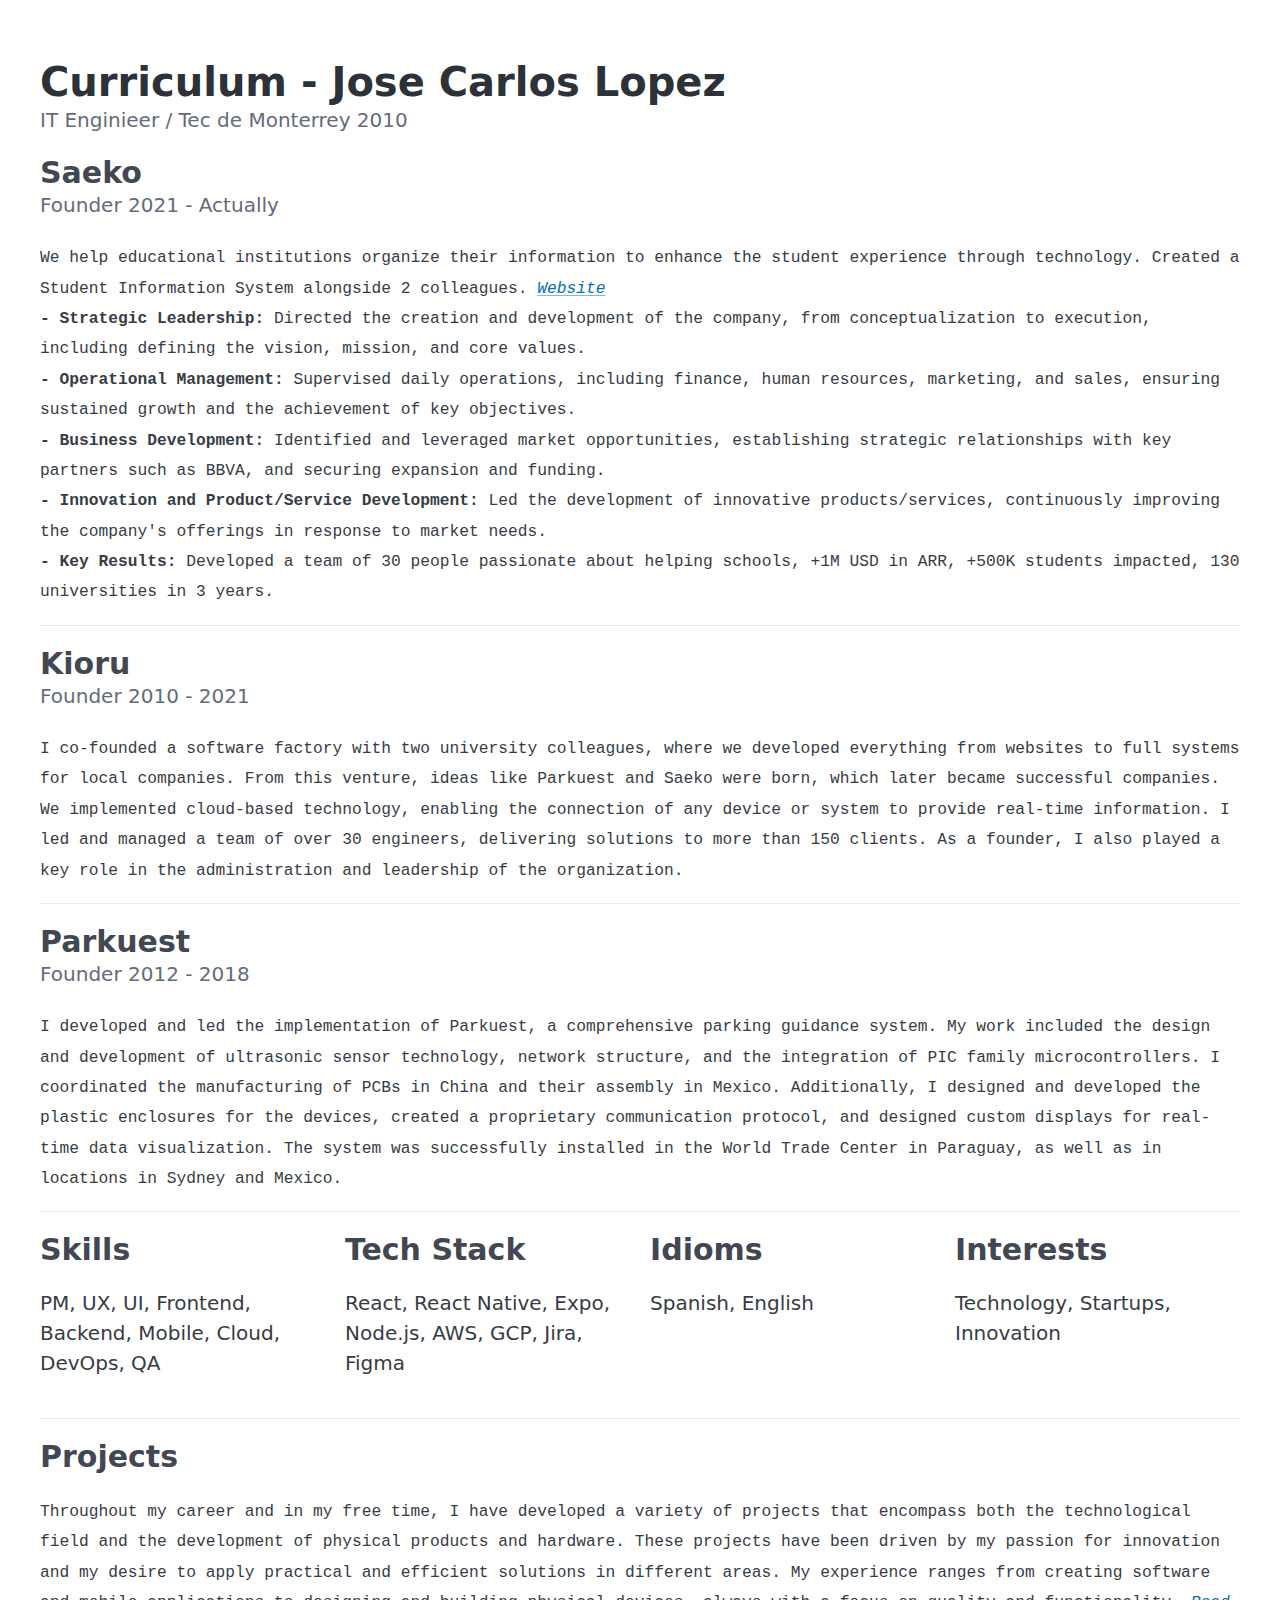
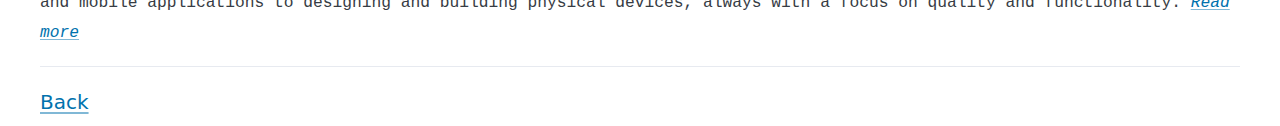
==== commit 7c61a7ff: "adding info into cv and projects" ====
--- a/docs/cv.html
+++ b/docs/cv.html
@@ -36,15 +36,17 @@
       <b>- Key Results:</b> Developed a team of 30 people passionate about helping schools, +1M USD in ARR, +500K
       students impacted, 130 universities in 3 years.</tt>
 
-
     <hr />
     <hgroup>
       <h3>Kioru</h3>
       <p>Founder 2010 - 2021</p>
     </hgroup>
     <p></p>
-    <tt>Lorem ipsum, dolor sit amet consectetur adipisicing elit. Magni dolores ad maxime molestias cumque incidunt
-      dolorem labore repellat quidem, fuga sint impedit accusamus quaerat. Voluptatum minima vero culpa fugit sunt.</tt>
+    <tt>I co-founded a software factory with two university colleagues, where we developed everything from websites to
+      full systems for local companies. From this venture, ideas like Parkuest and Saeko were born, which later became
+      successful companies. We implemented cloud-based technology, enabling the connection of any device or system to
+      provide real-time information. I led and managed a team of over 30 engineers, delivering solutions to more than
+      150 clients. As a founder, I also played a key role in the administration and leadership of the organization.</tt>
 
     <hr />
     <hgroup>
@@ -52,8 +54,12 @@
       <p>Founder 2012 - 2018</p>
     </hgroup>
     <p></p>
-    <tt>Lorem ipsum, dolor sit amet consectetur adipisicing elit. Magni dolores ad maxime molestias cumque incidunt
-      dolorem labore repellat quidem, fuga sint impedit accusamus quaerat. Voluptatum minima vero culpa fugit sunt.</tt>
+    <tt>I developed and led the implementation of Parkuest, a comprehensive parking guidance system. My work included
+      the design and development of ultrasonic sensor technology, network structure, and the integration of PIC family
+      microcontrollers. I coordinated the manufacturing of PCBs in China and their assembly in Mexico. Additionally, I
+      designed and developed the plastic enclosures for the devices, created a proprietary communication protocol, and
+      designed custom displays for real-time data visualization. The system was successfully installed in the World
+      Trade Center in Paraguay, as well as in locations in Sydney and Mexico.</tt>
 
     <hr />
     <div class="grid">
